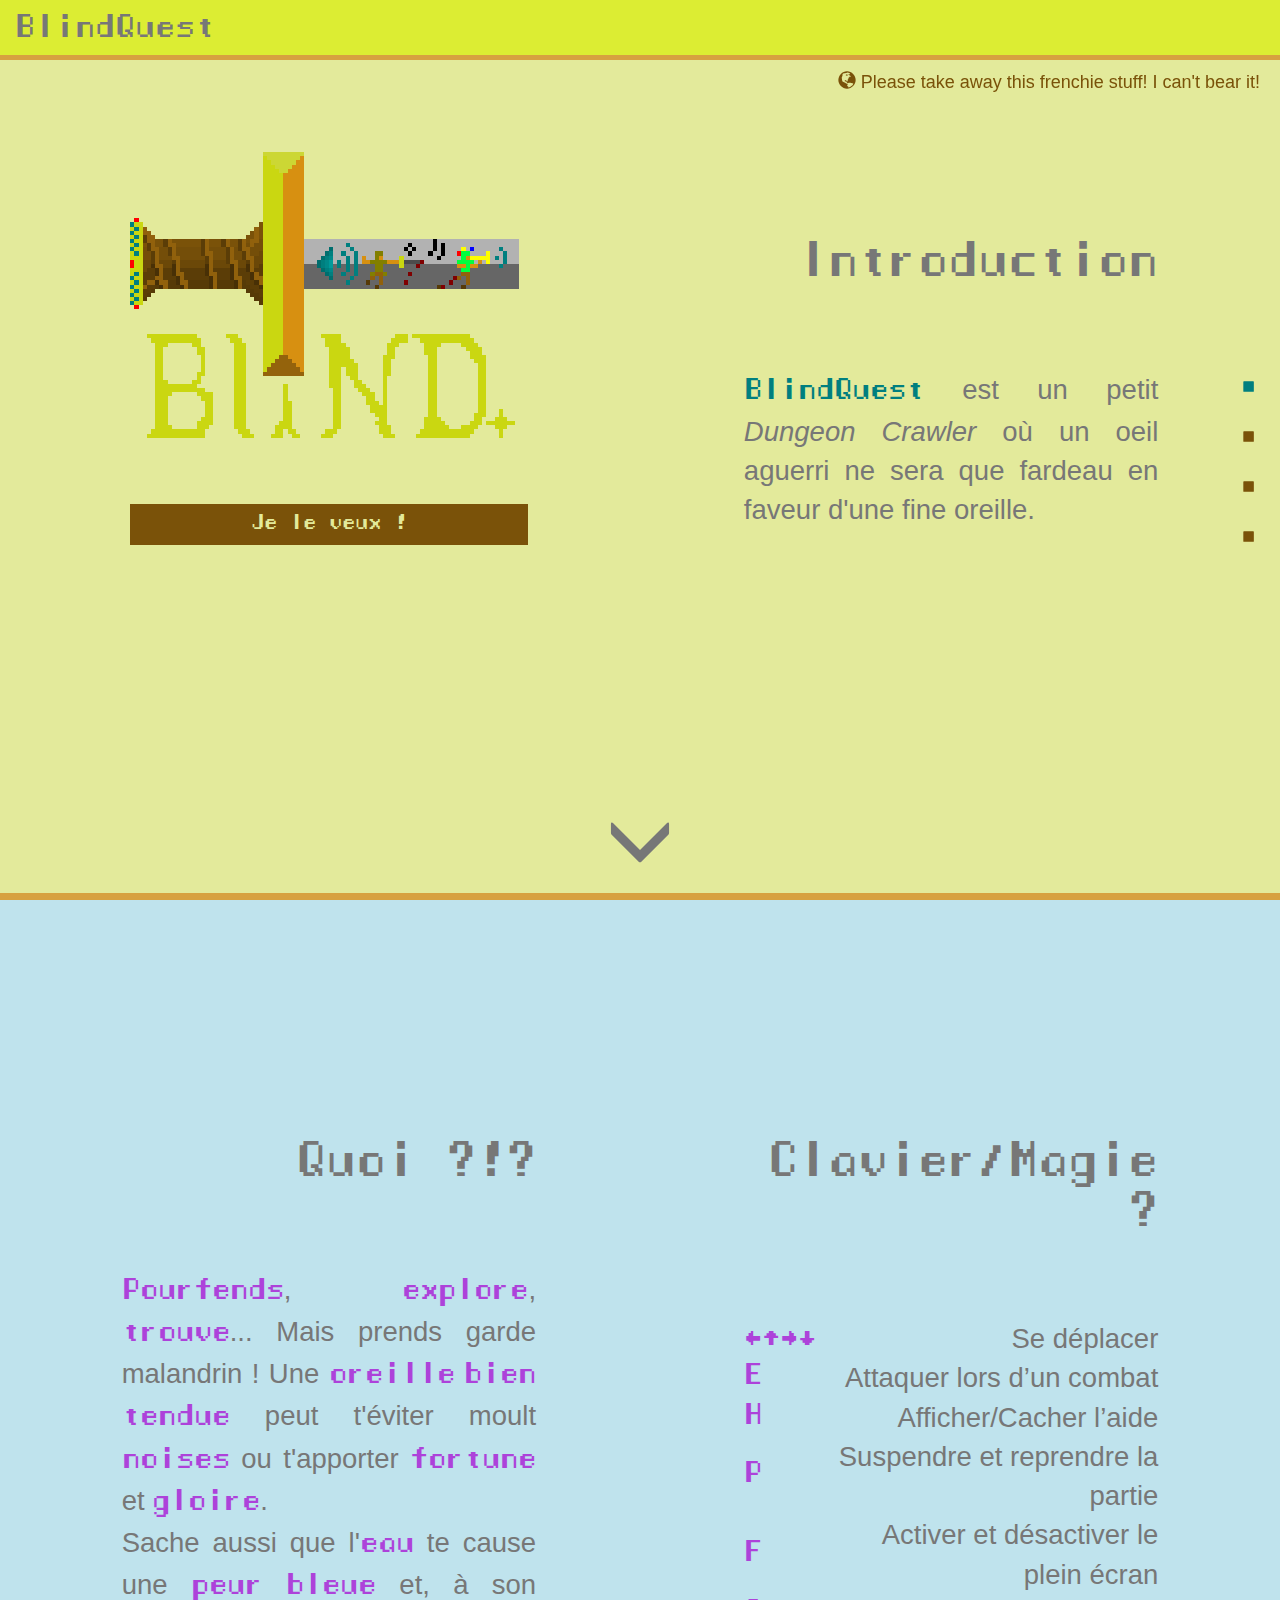
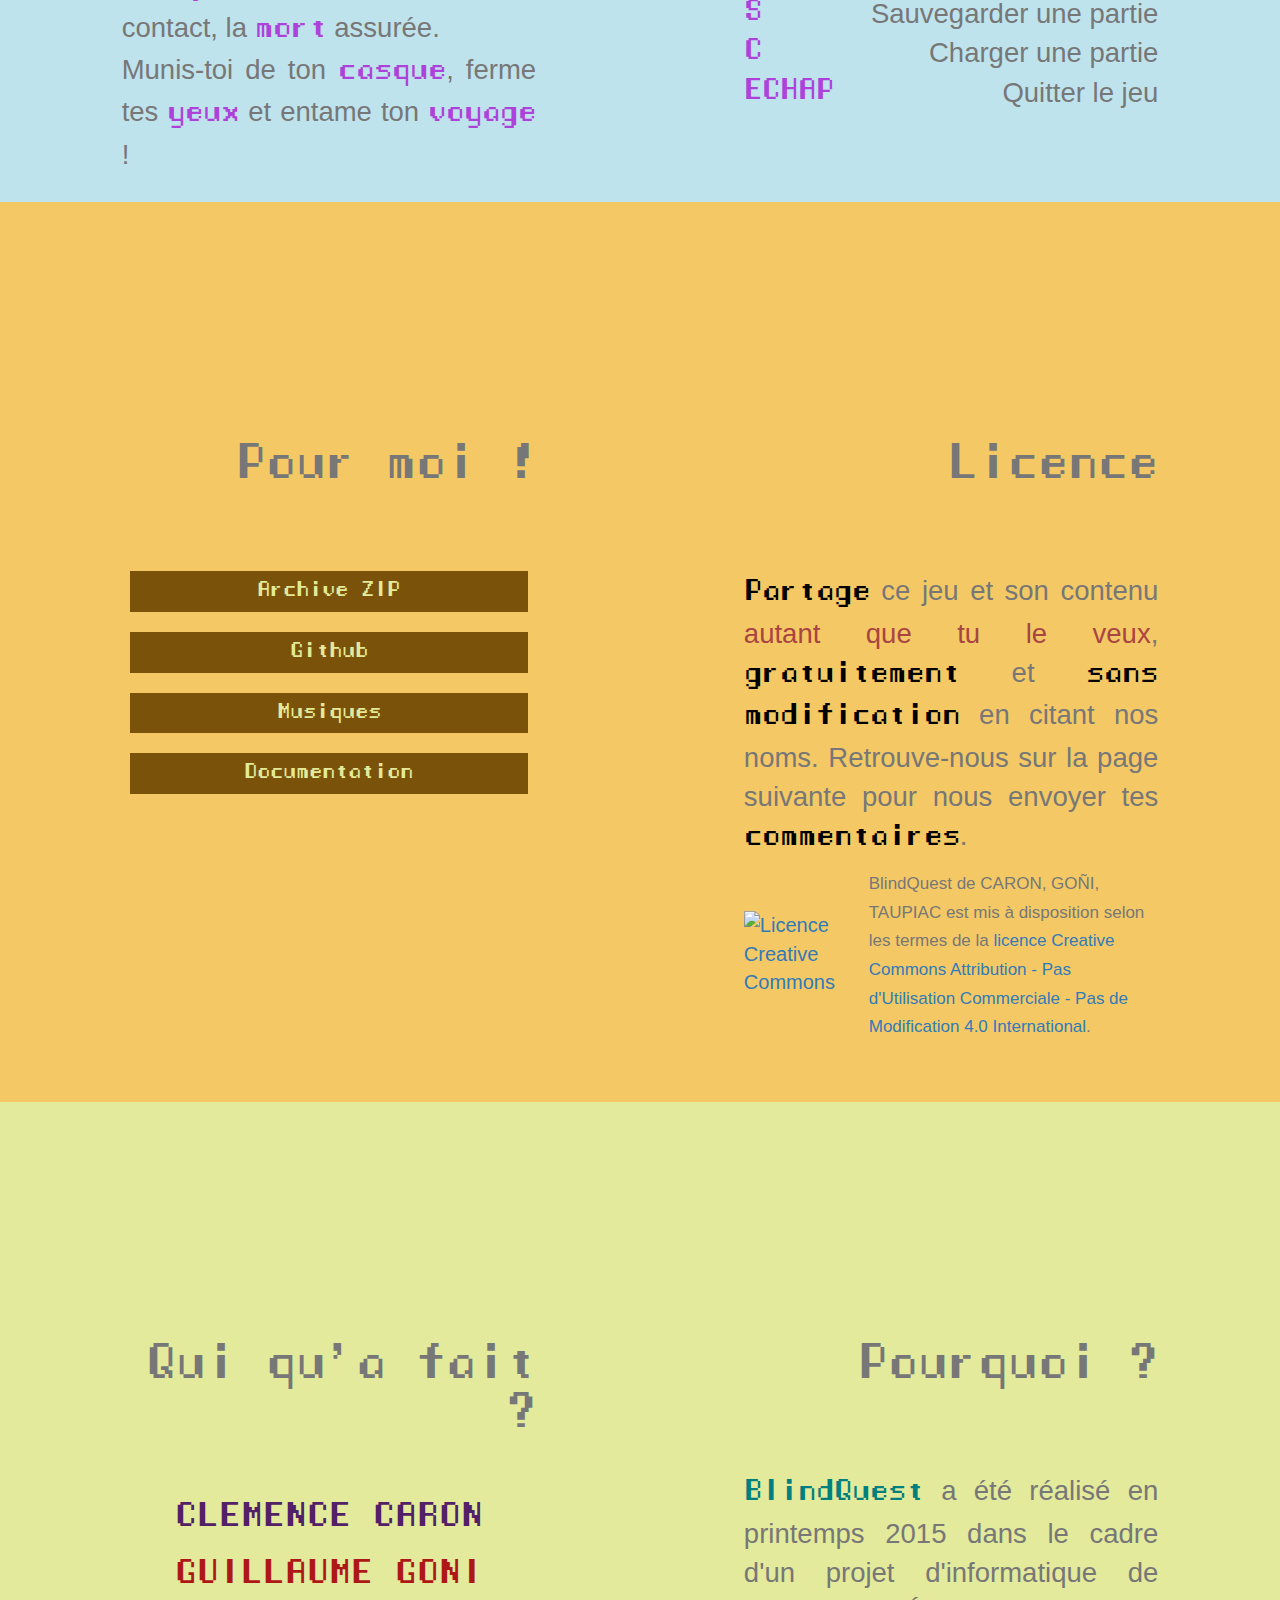
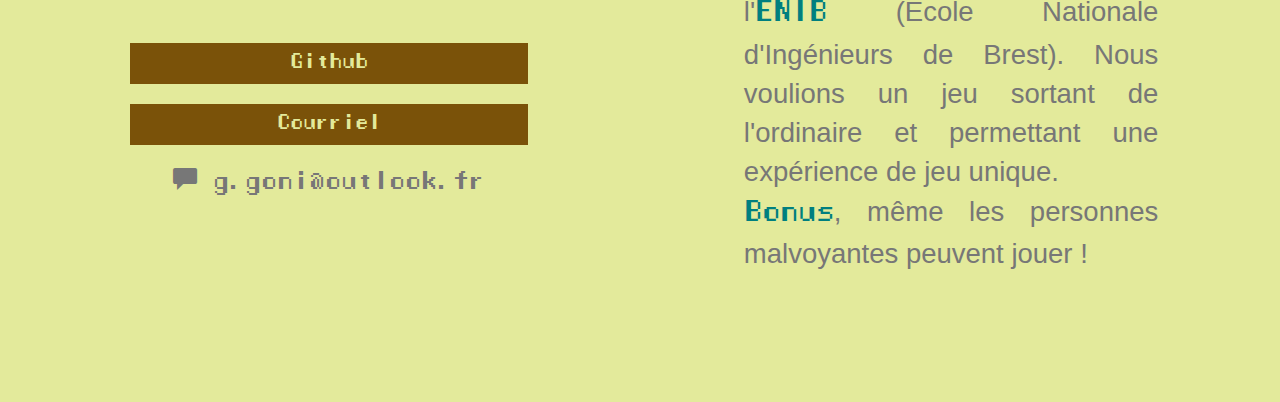
==== index.html @ 9340aaa7 "Added hreflang tag to html" ====
<!DOCTYPE html>

<html lang="fr">

<head>
    <meta charset="UTF-8">
    <title>BlindQuest</title>

    <meta name="viewport" content="width=device-width, initial-scale=1">

    <link rel="icon" href="img/logo_medium.png" />

    <link rel="stylesheet" href="css/bootstrap.min.css" />
    <link rel="stylesheet" href="css/stylesheet.css" />
</head>

<body data-spy="scroll" data-target="#navbar-links">
    <nav class="navbar navbar-default navbar-fixed-top">
        <div class="container-fluid">
            <div class="navbar-header">
                <a class="navbar-brand" href="#">
                        BlindQuest
                </a>
            </div>
        </div>
        <a href="index_en.html" hreflang="en" id="lang"><span class="glyphicon glyphicon-globe"></span><span class="hidden-xs"> Please take away this frenchie stuff! I can't bear it!</span></a>
    </nav>

    <div id="bottomLine"></div>

    <div id="navbar-links">
        <ul class="nav navbar-nav" role="tablist">
            <li><a href="#intro" class="glyphicon glyphicon-stop"></a></li>
            <li><a href="#func" class="glyphicon glyphicon-stop"></a></li>
            <li><a href="#download" class="glyphicon glyphicon-stop"></a></li>
            <li><a href="#contact" class="glyphicon glyphicon-stop"></a></li>
        </ul>
    </div>

    <div class="arrow up-arrow hidden">
        <button class="btn-link text-center center-block"><span class="glyphicon glyphicon-menu-up"></span></button>
    </div>
    <div class="arrow down-arrow hidden">
        <button class="btn-link text-center center-block"><span class="glyphicon glyphicon-menu-down"></span></button>
    </div>

    <div class="container-fluid">
        <div class="row slide" id="intro">
            <div class="col-sm-offset-1 col-sm-10">
                <div class="row">
                    <div class="col-md-5 col-left">
                        <img alt="BlindQuest" class="img-responsive center-block logo" src="img/logo_medium.png" />
                        <a href="https://github.com/guydunigo/BlindQuest/archive/master.zip" class="btn btn-block dlBtn hoverGrowth">Je le veux !</a>
                    </div>
                    <div class="col-md-offset-2 col-md-5 col-text col-right">
                        <h1 class="row-head">Introduction</h1>
                        <p class="text-justify content">
                            <span class="bq">BlindQuest</span> est un petit <em>Dungeon Crawler</em> où un oeil aguerri ne
                            sera que fardeau en faveur d'une fine oreille.
                        </p>
                    </div>
                </div>
            </div>
        </div>
        <div class="row slide" id="func">
            <div class="col-sm-offset-1 col-sm-10">
                <div class="row">
                    <div class="col-md-5 col-text col-left">
                        <h1 class="row-head">Quoi ?!?</h1>
                        <p class="text-justify content">
                            <span class="bq">Pourfends</span>, <span class="bq">explore</span>, <span class="bq">trouve</span>...
                            Mais prends garde malandrin ! Une <span class="bq">oreille</span> <span class="bq">bien</span>
                            <span class="bq">tendue</span> peut t'éviter moult
                            <span class="bq">noises</span> ou t'apporter <span class="bq">fortune</span> et
                            <span class="bq">gloire</span>.
                            <br/>Sache aussi que l'<span class="bq">eau</span> te cause une
                            <span class="bq">peur</span> <span class="bq">bleue</span> et, à son contact, la <span class="bq">mort</span>                            assurée.
                            <br/> Munis-toi de ton <span class="bq">casque</span>, ferme tes
                            <span class="bq">yeux</span> et entame ton <span class="bq">voyage</span> !
                        </p>
                    </div>
                    <div class="col-md-offset-2 col-md-5 col-text col-right">
                        <h1 class="row-head">Clavier/Magie ?</h1>
                        <table class="content">
                            <tr>
                                <td class="bq">
                                    <^>`
                                </td>
                                <td>Se déplacer</td>
                            </tr>
                            <tr>
                                <td class="bq">E</td>
                                <td>Attaquer lors d’un combat</td>
                            </tr>
                            <tr>
                                <td class="bq">H</td>
                                <td>Afficher/Cacher l’aide</td>
                            </tr>
                            <tr>
                                <td class="bq">P</td>
                                <td>Suspendre et reprendre la partie</td>
                            </tr>
                            <tr>
                                <td class="bq">F</td>
                                <td>Activer et désactiver le plein écran</td>
                            </tr>
                            <tr>
                                <td class="bq">S</td>
                                <td>Sauvegarder une partie</td>
                            </tr>
                            <tr>
                                <td class="bq">C</td>
                                <td>Charger une partie</td>
                            </tr>
                            <tr>
                                <td class="bq">ECHAP</td>
                                <td>Quitter le jeu</td>
                            </tr>
                        </table>
                    </div>
                </div>
            </div>
        </div>
        <div class="row slide" id="download">
            <div class="col-sm-offset-1 col-sm-10">
                <div class="row">
                    <div class="col-md-5 col-left col-text">
                        <h1 class="row-head">Pour moi !</h1>
                        <div id="links">
                            <a href="https://github.com/guydunigo/BlindQuest/archive/master.zip" class="btn btn-block dlBtn hoverGrowth">Archive ZIP</a>
                            <a href="https://github.com/guydunigo/BlindQuest/" class="btn btn-block dlBtn hoverGrowth">Github</a>
                            <a href="https://github.com/guydunigo/BlindQuest/tree/master/sons" class="btn btn-block dlBtn hoverGrowth">Musiques</a>
                            <a href="https://github.com/guydunigo/BlindQuest/blob/master/README.md" class="btn btn-block dlBtn hoverGrowth">Documentation</a>
                        </div>
                    </div>
                    <div class="col-md-offset-2 col-md-5 col-text col-right">
                        <h1 class="row-head">Licence</h1>
                        <p class="text-justify content">
                            <span class="bq">Partage</span> ce jeu et son contenu <span class="text-danger">autant que tu le veux</span>,
                            <span class="bq">gratuitement</span> et
                            <span class="bq">sans</span> <span class="bq">modification</span> en citant nos noms. Retrouve-nous
                            sur la page suivante pour nous envoyer tes <span class="bq">commentaires</span>.
                        </p>
                        <table>
                            <tr>
                                <td>
                                    <a rel="license" href="http://creativecommons.org/licenses/by-nc-nd/4.0/">
                                    <img alt="Licence Creative Commons" style="border-width:0" src="https://i.creativecommons.org/l/by-nc-nd/4.0/88x31.png" />
                                </a>
                                </td>
                                <td>
                                    <small class="text-justify">
                                    <span xmlns:dct="http://purl.org/dc/terms/" property="dct:title">BlindQuest</span> de <span xmlns:cc="http://creativecommons.org/ns#" property="cc:attributionName">CARON, GOÑI, TAUPIAC</span> est mis à disposition selon les termes de la <a rel="license" href="http://creativecommons.org/licenses/by-nc-nd/4.0/">licence Creative Commons Attribution - Pas d&#39;Utilisation Commerciale - Pas de Modification 4.0 International</a>.
                                    </small>
                                </td>
                            </tr>
                        </table>
                    </div>
                </div>
            </div>
        </div>
        <div class="row slide" id="contact">
            <div class="col-sm-offset-1 col-sm-10">
                <div class="row">
                    <div class="col-md-5 col-left col-text">
                        <h1 class="row-head" id="who">Qui qu'a fait ?</h1>
                        <h2 id="clem" class="row-head">CLEMENCE CARON</h2>
                        <h2 id="gg" class="row-head">GUILLAUME GONI</h2>
                        <div class="links">
                            <a href="https://github.com/guydunigo/" class="btn btn-block dlBtn hoverGrowth">Github</a>
                            <a href="mailto:g.goni@outlook.fr,c4caron@enib.fr?subject=BlindQuest%20" class="btn btn-block dlBtn hoverGrowth">Courriel</a>
                            <h3 class="text-center"><span class="glyphicon glyphicon-comment"></span> g.goni@outlook.fr</h2>
                        </div>
                    </div>
                    <div class="col-md-offset-2 col-md-5 col-text col-right">
                        <h1 class="row-head">Pourquoi ?</h1>
                        <p class="text-justify content">
                            <span class="bq">BlindQuest</span> a été réalisé en printemps 2015 dans le cadre d'un projet
                            d'informatique de l'<span class="bq">ENIB</span> (École Nationale d'Ingénieurs de Brest). Nous
                            voulions un jeu sortant de l'ordinaire et permettant une expérience de jeu unique.
                            <br/><span class="bq">Bonus</span>, même les personnes malvoyantes peuvent jouer !
                        </p>
                    </div>
                </div>
            </div>
        </div>
    </div>

    <script type="text/javascript" src="js/jquery-3.2.1.min.js"></script>
    <script type="text/javascript" src="js/app.js"></script>
</body>

</html>
---- css/stylesheet.css ----
@font-face {
    font-family: Manaspace;
    src: url(../fonts/manaspace.ttf);
}

/*-------------------- General --------------------*/

html,body {
	/*background-color: #fbdea3;*/
	/*background-color: #e6d86a;*/
	background-color: #e3ea9b;
	color: #777;
	position: relative;
}

a,
a:active,
a:focus {
	outline: 0;
}

h1,h2,h3,h4 {
	font-family: Manaspace;
	color: #777;
}

.hoverGrowth {
	transition-duration: 0.7s;
	margin-left: 2%;
	width: 96%;
}

.hoverGrowth:hover {
	width: 110%;
	margin-left: -5%;
}

.hoverGrowth:active {
	transition-duration: 0.4s;
	width: 90%;
	margin-left: 5%;
}

.bq {
	font-family: Manaspace, Glyphicons Halflings;
	color: #007F7F;
}

/*-------------------- Navbar and bottom bar --------------------*/

div#bottomLine {
	position: fixed;
	bottom: 0;
	z-index: 100;
	width: 100%;

	height: 7px;
	background-color: #d7a140;
}

nav.navbar {
	background-color: #dced33;
	border: 0px;
	border-bottom: 5px solid #d7a140;
	border-radius: 0px;

	z-index: 100;
	width: 100%;
}

.navbar-header .navbar-brand {
	font-family: Manaspace;
	font-size: 3rem;
	margin-top: 5px;
}

a#lang {
	position: fixed;
	right: 0px;
	margin-right: 20px;
	top: 7rem;

	z-index: 20;

	font-size: 1.8rem;
	color: #7A5209;
}

/*-------------------- Slide menu --------------------*/

#navbar-links {
	position: fixed;
	right: 10px;
	top: 40vh;
	z-index: 50;
}

#navbar-links ul li {
	clear: both;
}

#navbar-links ul li a {
	color: #7A5209;
	background-color: transparent;
}

#navbar-links ul li.active a {
	color: #007F7F;
}

/*-------------------- Change slide arrows --------------------*/

.arrow {
	position: fixed;
	min-width: 100%;
	
	z-index: 10;

	font-size: 7rem;
}

.up-arrow {
	top: 8vh;
}

.down-arrow {
	bottom: 0;
}

.arrow span {
	transition-duration: 0.5s;
}
.arrow button:active span {
	transition-duration: 0.1s;
}

.arrow button,
.arrow button:hover,
.arrow button:focus,
.arrow button:active {
	color: #777;

	text-decoration: none;
	border: 0;
}

.up-arrow button:hover span {
	top: -3vh;
}

.up-arrow button:active span {
	top: -10vh;
}

.down-arrow button:hover span {
	top: 3vh;
}

.down-arrow button:active span {
	top: 10vh;
}

/*-------------------- Slides --------------------*/

.slide {
	padding-top: 10vh;
	padding-bottom: 2vh;
	min-height: 100vh;
}

.col-text {
	padding-top: 13rem;
	font-size: 2.5rem;
}

.col-text .content {
	font-size: 1.1em;
}

.row-head {
	padding-bottom: 7rem;
	font-size: 1.8em;
}

h1.row-head {
	text-align: right;
}

h2.row-head {
	text-align: center;
	font-size: 1.3em;
}

.btn {
	margin-bottom: 2rem;
}

@media (max-width: 991px) {
	.col-left, .col-right {
		min-height: 40vh;
	}
	.col-left {
		margin-bottom: 4rem;
	}

	img.logo {
		max-height: 40vh;
	}

	.col-text {
		font-size: 2rem;
		padding-top: 5rem;
	}

	.row-head, h1.row-head, h2.row-head {
		padding-bottom: 1rem;
		text-align: center;
	}
}

@media (max-width: 767px) {
	.arrow {
		/*visibility: hidden;*/
		font-size: 3rem;
	}

	.up-arrow {
		top: 6rem;
	}

	.col-text {
		font-size: 1.2rem;
		padding-top: 0rem;
	}

	.col-left {
		margin-bottom: 0rem;
	}

	.btn {
		margin-bottom: 0;
	}

	#navbar-links {
		visibility: hidden;
	}
}

/*-------------------- intro slide --------------------*/

img.logo {
	image-rendering: -moz-crisp-edges;
	image-rendering: -o-crisp-edges;
	image-rendering: -webkit-optimize-contrast;
	-ms-interpolation-mode: nearest-neighbor;
	
	image-rendering: pixelated;
}

a.dlBtn, 
a.dlBtn:focus,
a.dlBtn:hover,
a.dlBtn:active  {
	border-radius: 0;
	background-color: #7A5209;
	border: 0;
	color: #e3ea9b;
	font-family: manaspace;
	font-size: 2rem;
}

/*-------------------- func slide --------------------*/

#func table {
	min-width: 100%;
}

#func table td:first-child {
	min-width: auto;
}
#func table td:last-child {
	text-align: right;
}

#func.slide {
	background-color: #BFE3ED;
}

#func .bq {
	color: #AD42DA;
}

/*-------------------- dl slide --------------------*/

#download table {
	font-size: 0.8em;
}

#download td:first-child {
	padding-right: 1rem;
}

@media (max-width: 767px) {
	#download .row-head {
		padding-bottom: 0.2em;
	}
}

#download.slide {
	background-color: #F4C965;
}

#download .bq {
	color: black;
}

/*-------------------- contact slide --------------------*/

#clem {
	color: #522066;
	padding-bottom: 0.1rem;
}

#gg {
	color: #AE1717;
}

#who, #gg {
	padding-bottom: 4rem;
}
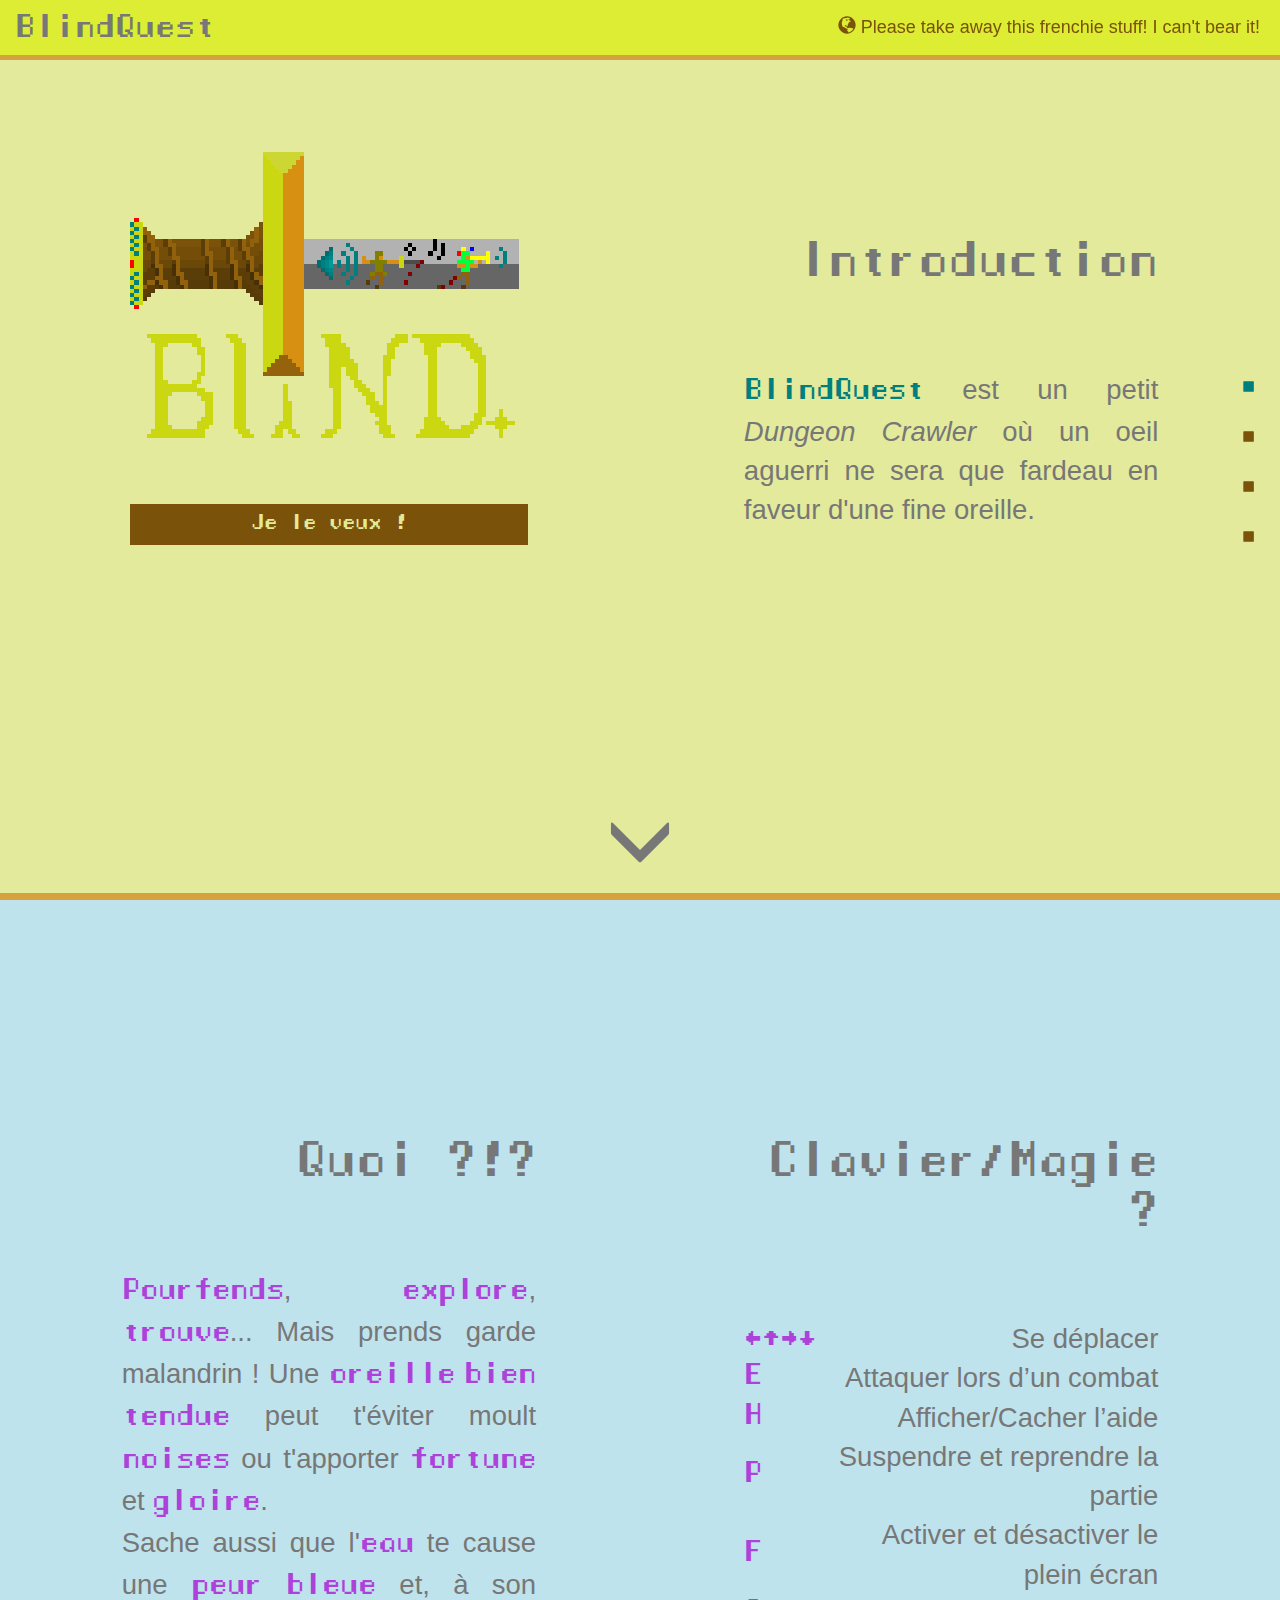
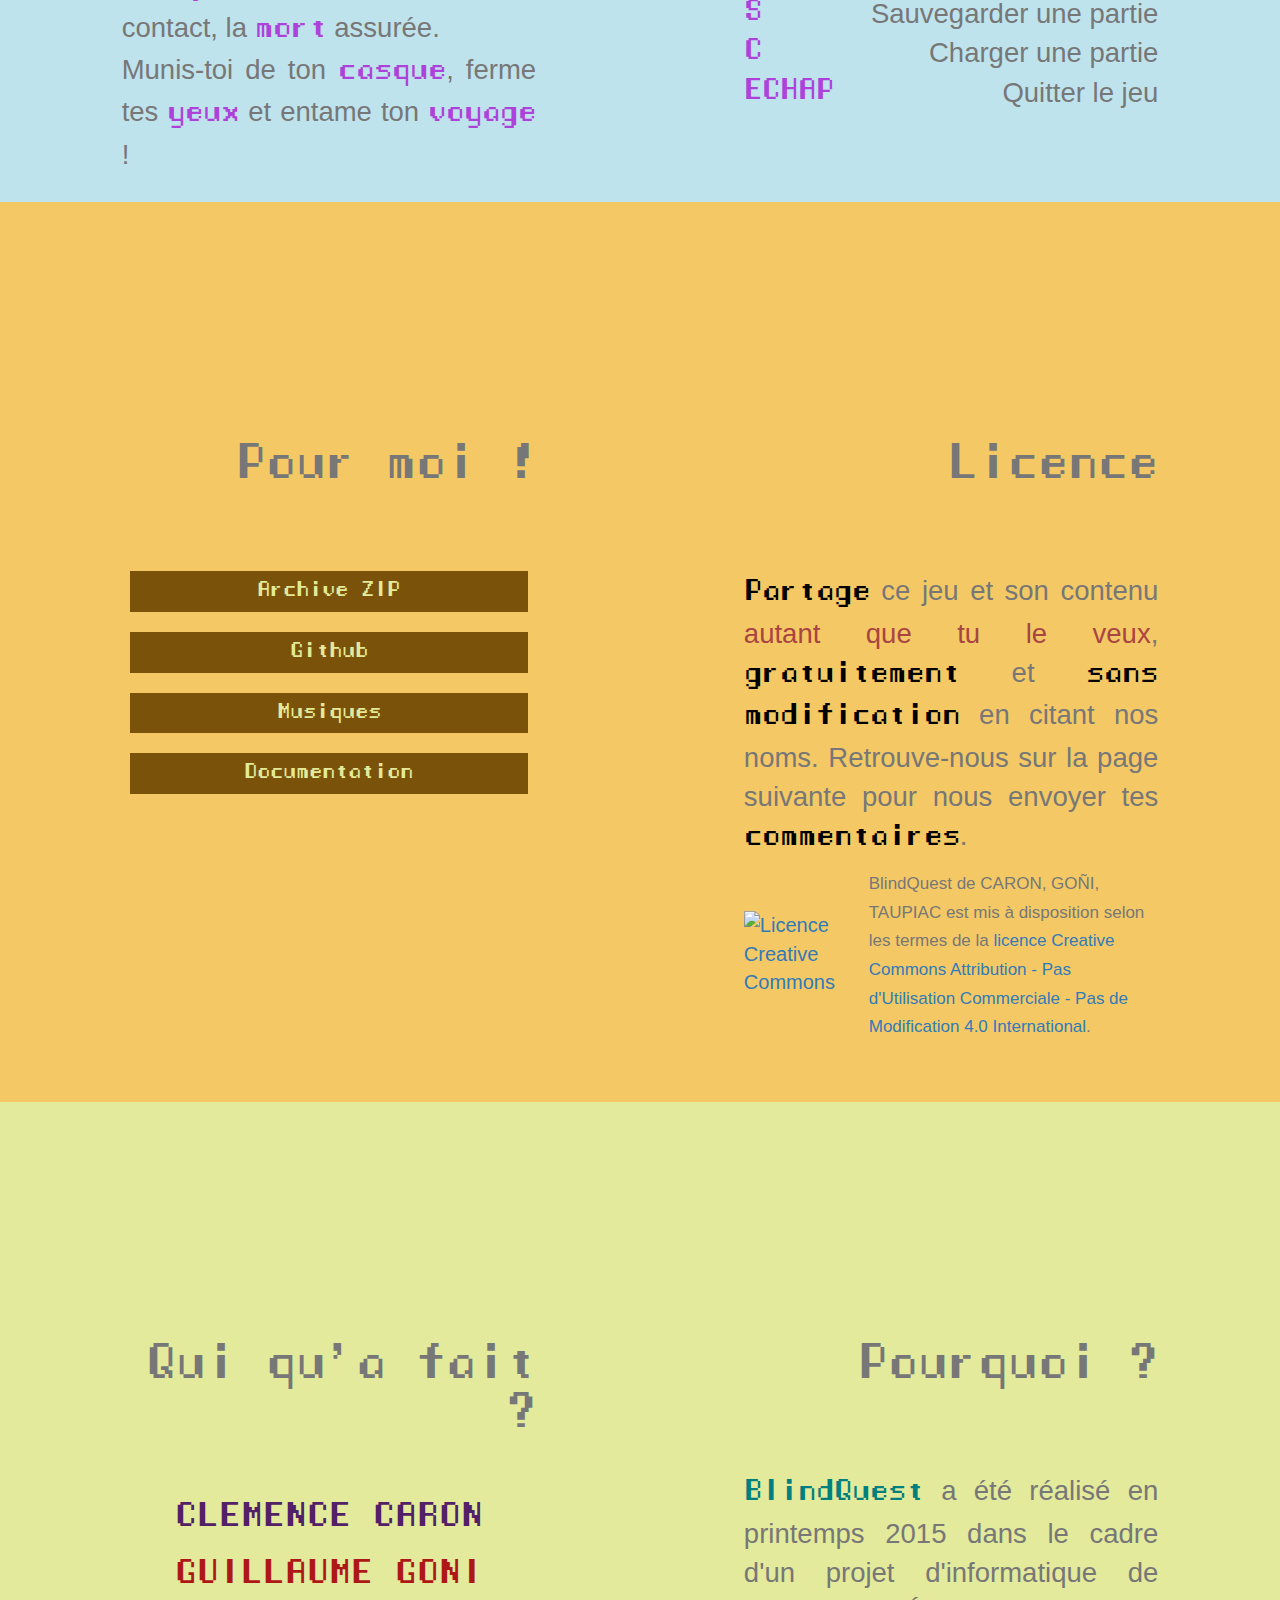
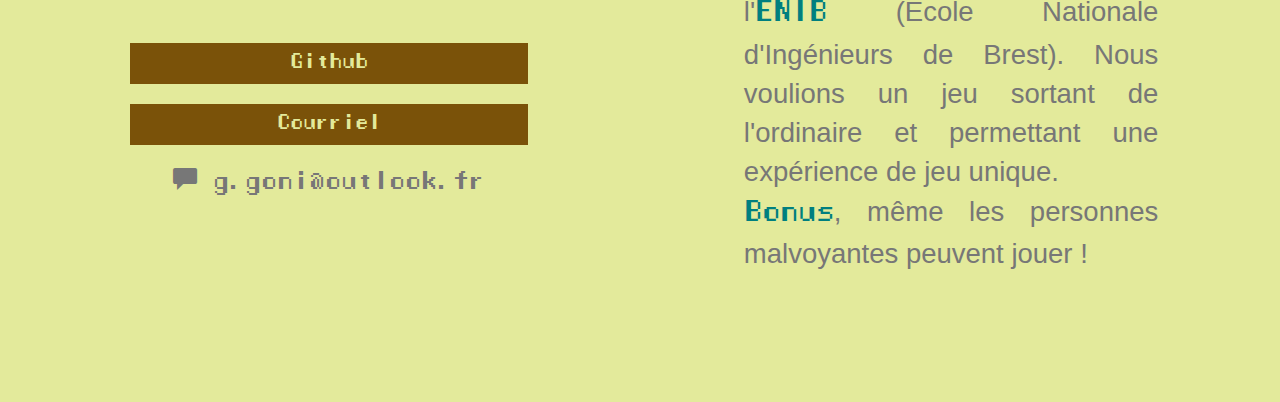
==== commit b498cdad: "reverted outline deletion + move lang links to top navbar" ====
--- a/index.html
+++ b/index.html
@@ -23,8 +23,9 @@
                 </a>
             </div>
         </div>
-        <a href="index_en.html" hreflang="en" id="lang"><span class="glyphicon glyphicon-globe"></span><span class="hidden-xs"> Please take away this frenchie stuff! I can't bear it!</span></a>
     </nav>
+    
+    <a href="index_en.html" hreflang="en" id="lang"><span class="glyphicon glyphicon-globe"></span><span class="hidden-xs"> Please take away this frenchie stuff! I can't bear it!</span></a>
 
     <div id="bottomLine"></div>
 
--- a/css/stylesheet.css
+++ b/css/stylesheet.css
@@ -15,8 +15,12 @@
 
 a,
 a:active,
-a:focus {
-	outline: 0;
+a:focus,
+button,
+button:active,
+button:focus {
+	border: 0;
+	text-decoration: none;
 }
 
 h1,h2,h3,h4 {
@@ -64,7 +68,7 @@
 	border-bottom: 5px solid #d7a140;
 	border-radius: 0px;
 
-	z-index: 100;
+	z-index: 20;
 	width: 100%;
 }
 
@@ -78,9 +82,9 @@
 	position: fixed;
 	right: 0px;
 	margin-right: 20px;
-	top: 7rem;
-
-	z-index: 20;
+	margin-top: 15px;
+
+	z-index: 30;
 
 	font-size: 1.8rem;
 	color: #7A5209;
@@ -139,9 +143,6 @@
 .arrow button:focus,
 .arrow button:active {
 	color: #777;
-
-	text-decoration: none;
-	border: 0;
 }
 
 .up-arrow button:hover span {
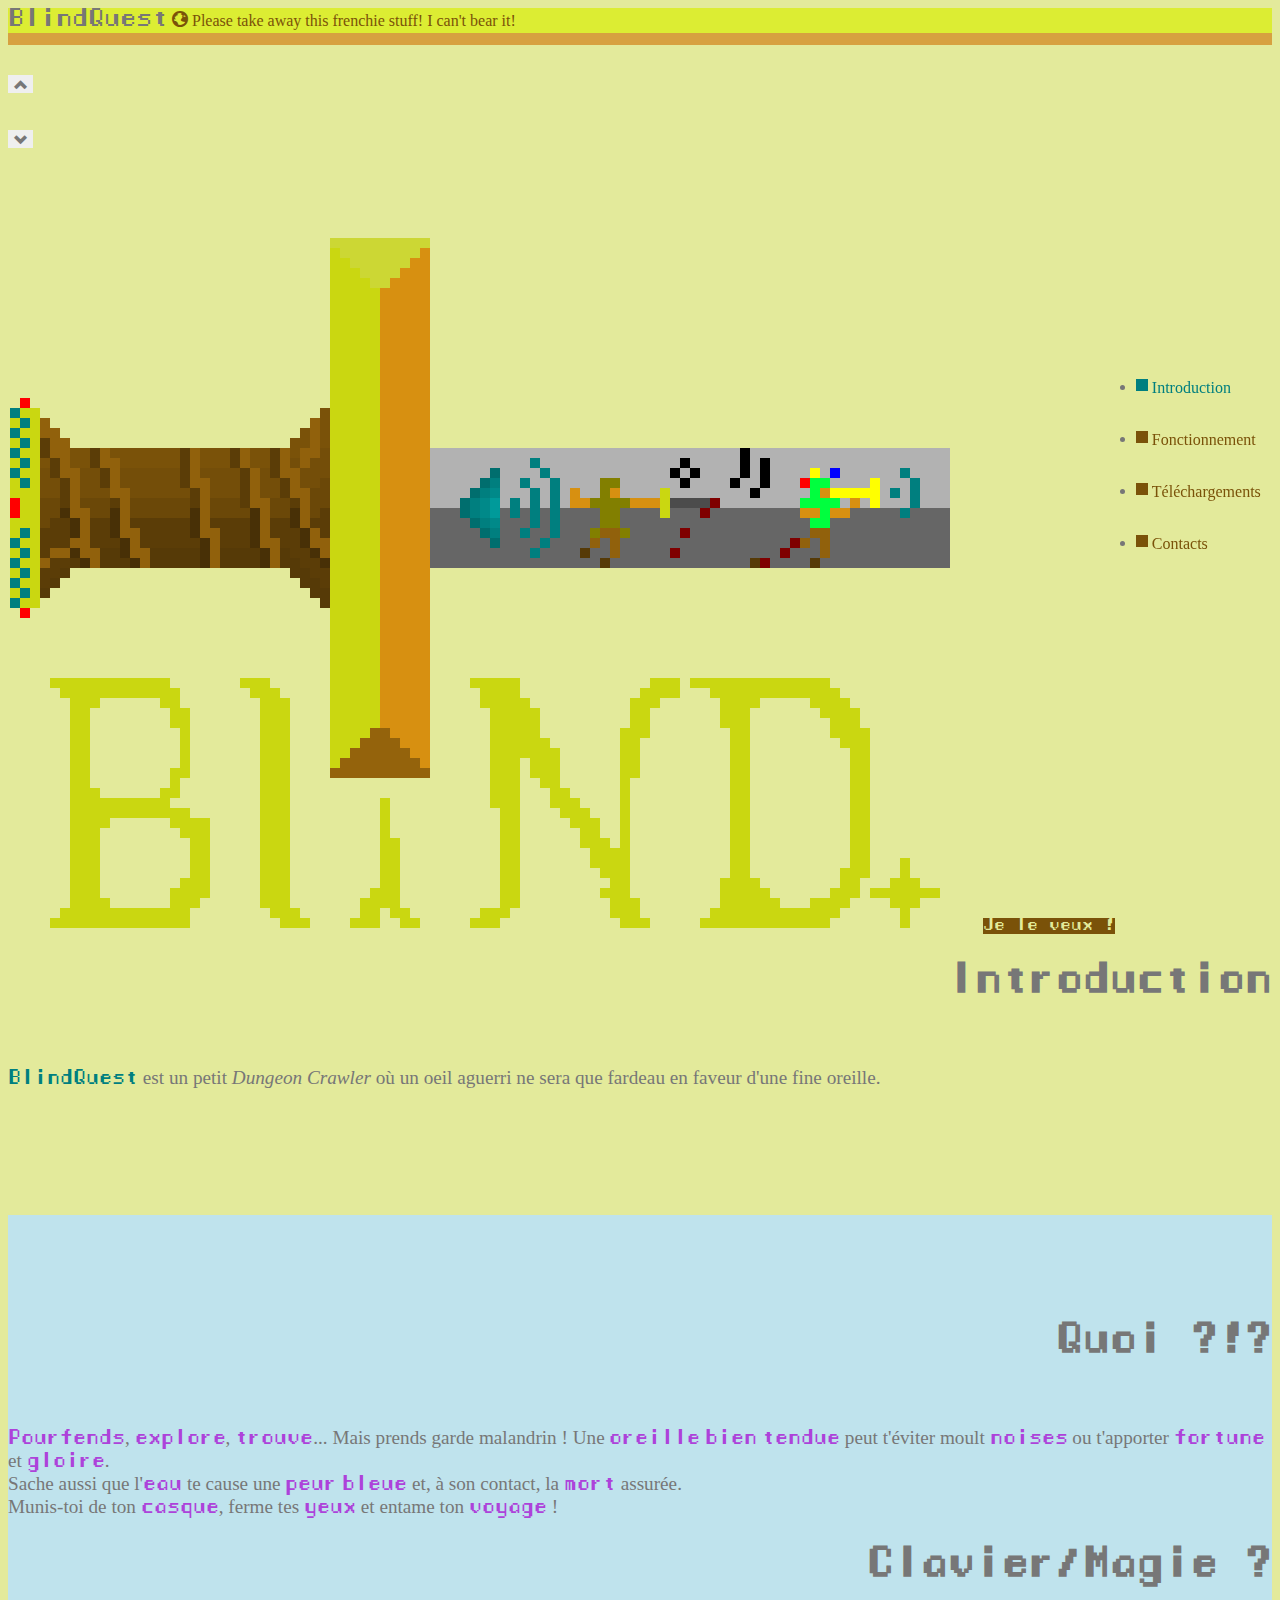
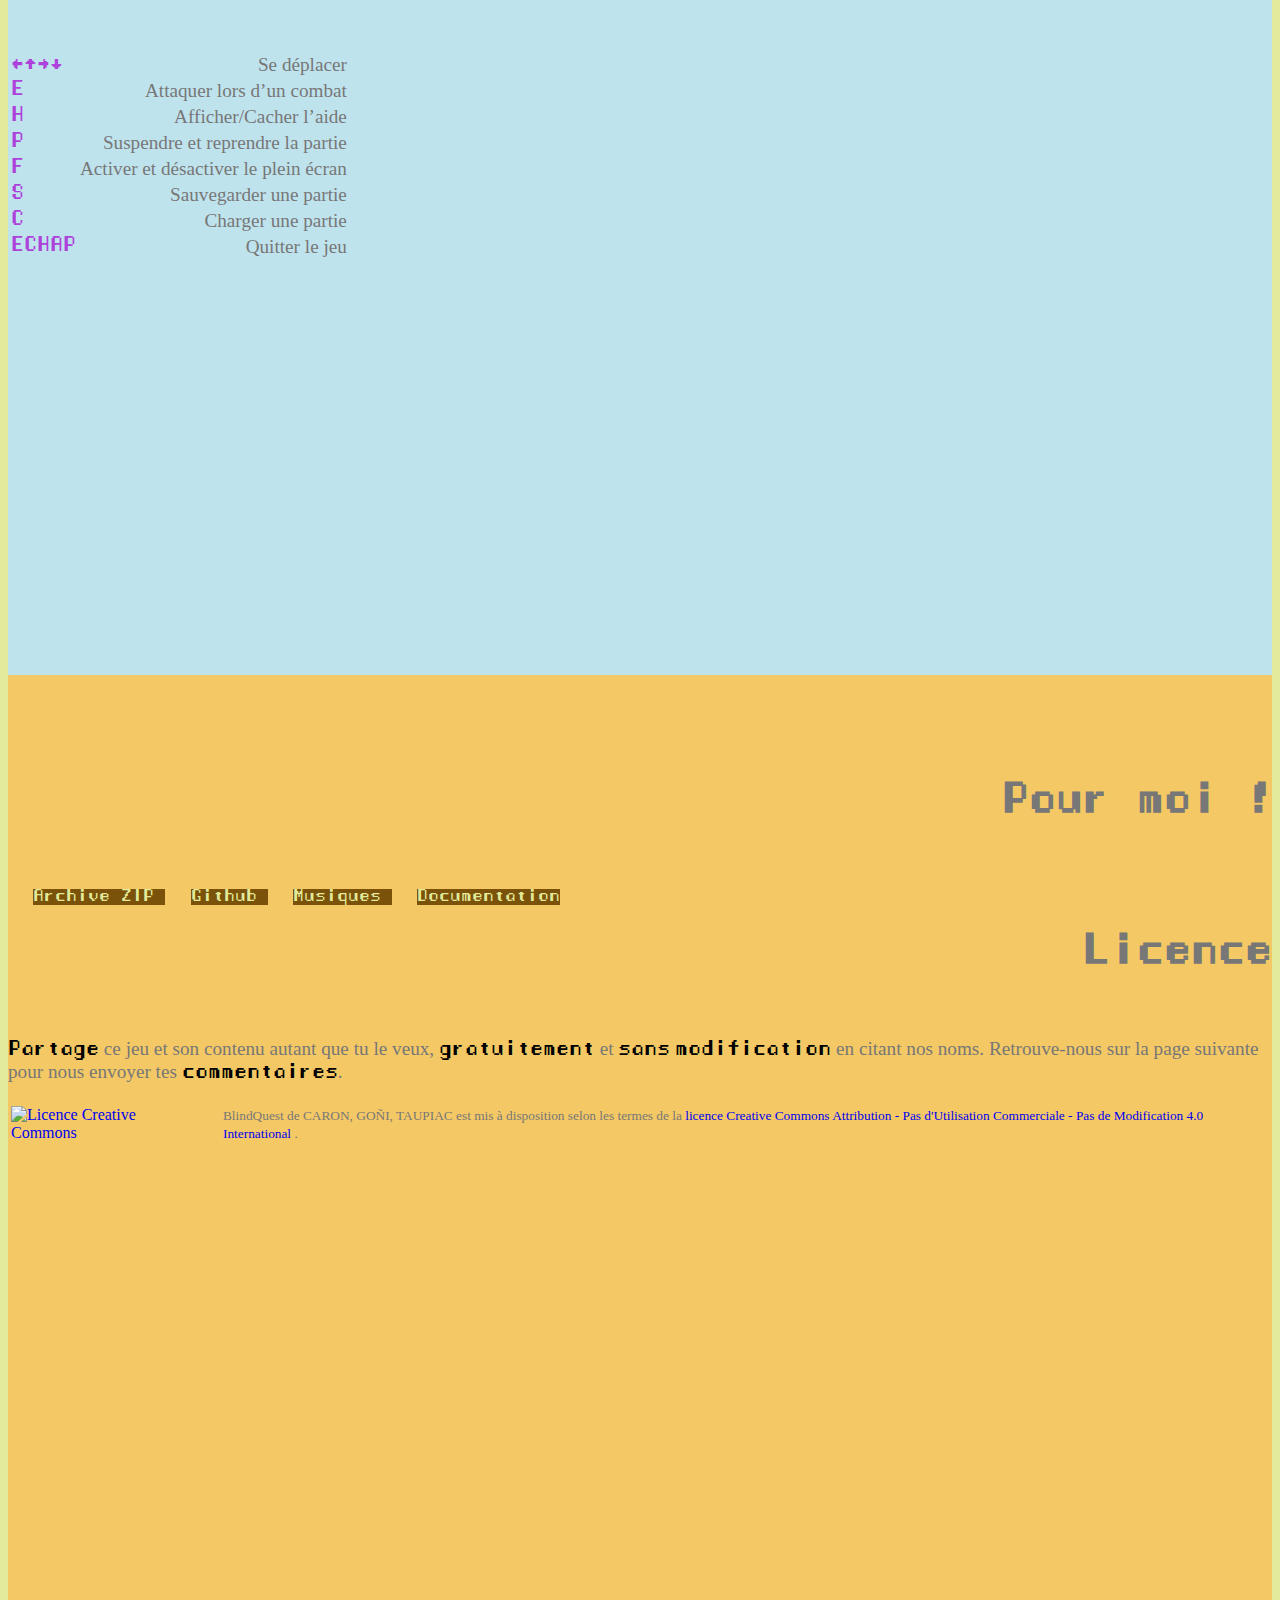
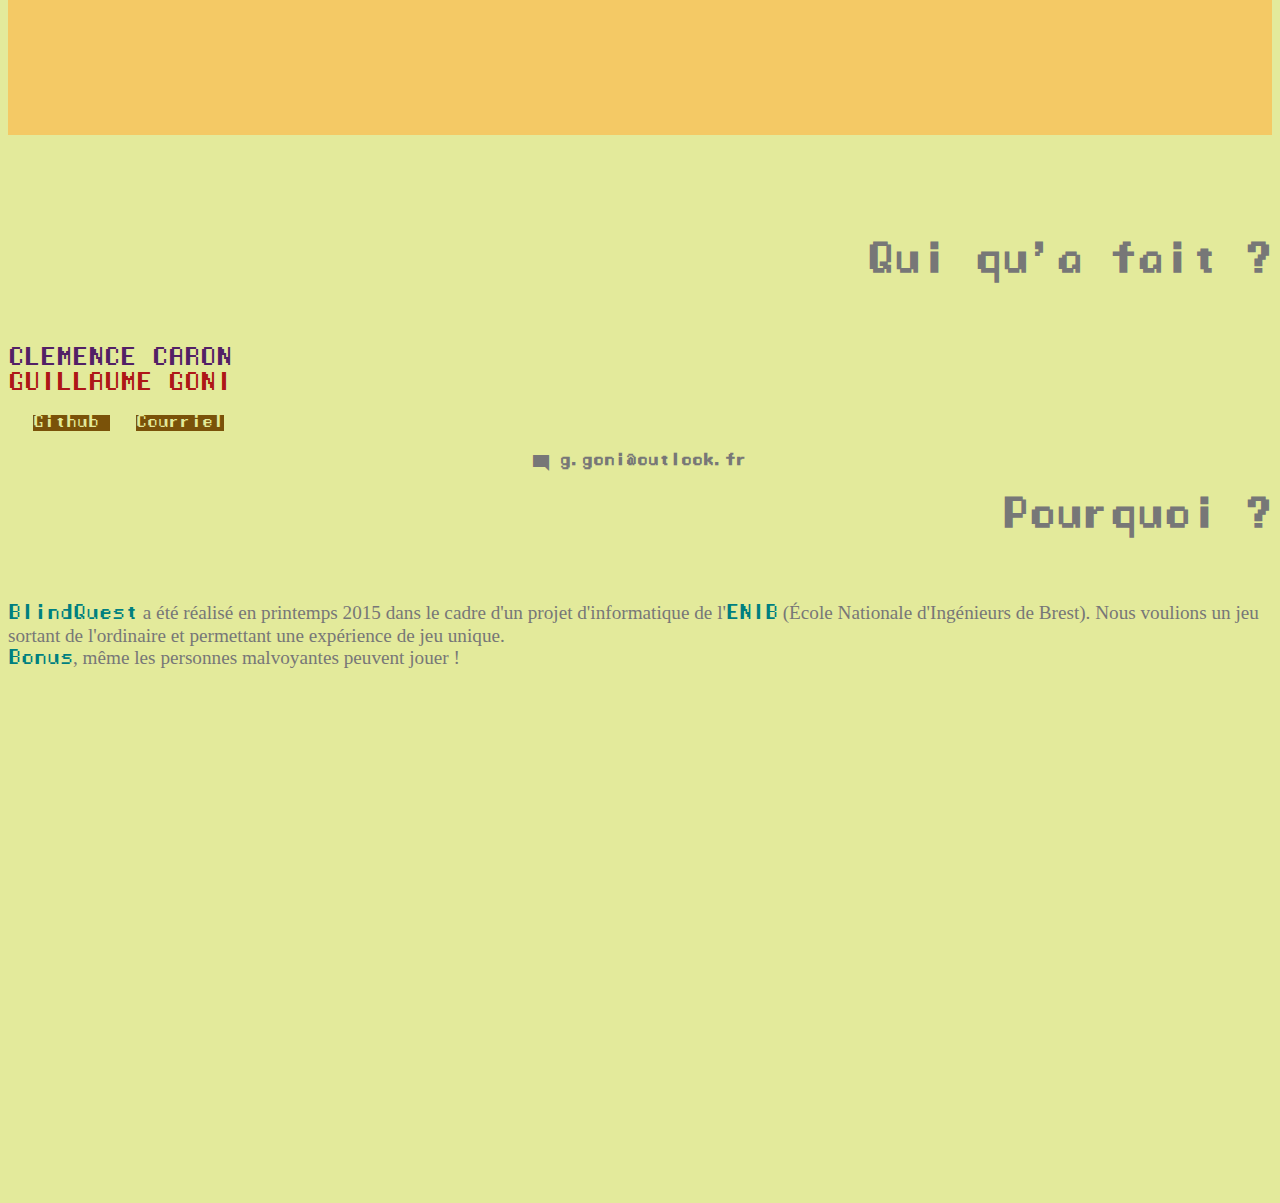
==== commit 2fbe18f2: "removed old vers and unused files + mov new_$1 to $1" ====
--- a/index.html
+++ b/index.html
@@ -3,86 +3,113 @@
 <html lang="fr">
 
 <head>
+    <title>BlindQuest</title>
+    <link rel="icon" href="img/logo.png" />
+
     <meta charset="UTF-8">
-    <title>BlindQuest</title>
-
-    <meta name="viewport" content="width=device-width, initial-scale=1">
-
-    <link rel="icon" href="img/logo_medium.png" />
-
-    <link rel="stylesheet" href="css/bootstrap.min.css" />
+    <meta name="viewport" content="width=device-width, initial-scale=1, shrink-to-fit=no">
+
+    <link rel="alternate" hreflang="en" href="/index_en.html">
+
+    <!--<link rel="stylesheet" href="css/bootstrap-v4.min.css" />-->
+    <link rel="stylesheet" href="https://maxcdn.bootstrapcdn.com/bootstrap/4.0.0-beta/css/bootstrap.min.css" integrity="sha384-/Y6pD6FV/Vv2HJnA6t+vslU6fwYXjCFtcEpHbNJ0lyAFsXTsjBbfaDjzALeQsN6M"
+        crossorigin="anonymous">
+
+    <link href="fonts/open-iconic/font/css/open-iconic-bootstrap.min.css" rel="stylesheet">
     <link rel="stylesheet" href="css/stylesheet.css" />
 </head>
 
-<body data-spy="scroll" data-target="#navbar-links">
-    <nav class="navbar navbar-default navbar-fixed-top">
-        <div class="container-fluid">
-            <div class="navbar-header">
-                <a class="navbar-brand" href="#">
-                        BlindQuest
-                </a>
-            </div>
-        </div>
+<body>
+    <!-- Navbar -->
+    <nav class="navbar fixed-top">
+        <a class="navbar-brand" href="/">BlindQuest</a>
+        <a id="lang" class="nav-item" href="index_en.html" hreflang="en">
+            <span class="oi oi-globe"></span>
+            <span class="d-none d-sm-inline"> Please take away this frenchie stuff! I can't bear it!</span>
+        </a>
     </nav>
-    
-    <a href="index_en.html" hreflang="en" id="lang"><span class="glyphicon glyphicon-globe"></span><span class="hidden-xs"> Please take away this frenchie stuff! I can't bear it!</span></a>
-
-    <div id="bottomLine"></div>
-
-    <div id="navbar-links">
-        <ul class="nav navbar-nav" role="tablist">
-            <li><a href="#intro" class="glyphicon glyphicon-stop"></a></li>
-            <li><a href="#func" class="glyphicon glyphicon-stop"></a></li>
-            <li><a href="#download" class="glyphicon glyphicon-stop"></a></li>
-            <li><a href="#contact" class="glyphicon glyphicon-stop"></a></li>
+
+    <!-- Footer -->
+    <footer class="fixed-bottom"></footer>
+
+    <!-- Slides navbar -->
+    <div id="navbar-links" class="d-none d-sm-block" role="navigation">
+        <ul class="nav flex-column">
+            <li class="nav-item">
+                <a href="#intro" class="nav-link oi oi-media-stop" role="button">
+                    <span class="sr-only">Introduction</span>
+                </a>
+            </li>
+            <li class="nav-item">
+                <a href="#func" class="nav-link oi oi-media-stop" role="button">
+                    <span class="sr-only">Fonctionnement</span>
+                </a>
+            </li>
+            <li class="nav-item">
+                <a href="#download" class="nav-link oi oi-media-stop" role="button">
+                    <span class="sr-only">Téléchargements</span>
+                </a>
+            </li>
+            <li class="nav-item">
+                <a href="#contact" class="nav-link oi oi-media-stop" role="button">
+                    <span class="sr-only">Contacts</span>
+                </a>
+            </li>
         </ul>
     </div>
 
-    <div class="arrow up-arrow hidden">
-        <button class="btn-link text-center center-block"><span class="glyphicon glyphicon-menu-up"></span></button>
-    </div>
-    <div class="arrow down-arrow hidden">
-        <button class="btn-link text-center center-block"><span class="glyphicon glyphicon-menu-down"></span></button>
-    </div>
-
+    <!-- Change slide arrows -->
+    <div class="arrow up-arrow fixed-top w-100 d-none">
+        <button class="btn-link text-center d-block mx-auto"><span class="oi oi-chevron-top"></span></button>
+    </div>
+    <div class="arrow down-arrow fixed-bottom w-100 d-none">
+        <button class="btn-link text-center d-block mx-auto"><span class="oi oi-chevron-bottom"></span></button>
+    </div>
+
+    <!-- Slides -->
     <div class="container-fluid">
-        <div class="row slide" id="intro">
-            <div class="col-sm-offset-1 col-sm-10">
-                <div class="row">
-                    <div class="col-md-5 col-left">
-                        <img alt="BlindQuest" class="img-responsive center-block logo" src="img/logo_medium.png" />
-                        <a href="https://github.com/guydunigo/BlindQuest/archive/master.zip" class="btn btn-block dlBtn hoverGrowth">Je le veux !</a>
-                    </div>
-                    <div class="col-md-offset-2 col-md-5 col-text col-right">
-                        <h1 class="row-head">Introduction</h1>
-                        <p class="text-justify content">
-                            <span class="bq">BlindQuest</span> est un petit <em>Dungeon Crawler</em> où un oeil aguerri ne
-                            sera que fardeau en faveur d'une fine oreille.
-                        </p>
-                    </div>
-                </div>
-            </div>
-        </div>
-        <div class="row slide" id="func">
-            <div class="col-sm-offset-1 col-sm-10">
-                <div class="row">
-                    <div class="col-md-5 col-text col-left">
-                        <h1 class="row-head">Quoi ?!?</h1>
-                        <p class="text-justify content">
+        <div id="intro" class="slide row justify-content-center align-items-center">
+            <div class="col-sm-10">
+                <div class="row">
+                    <div class="col-lg">
+                        <img class="logo img-fluid d-block mb-5 mx-auto" alt="BlindQuest" src="img/logo.png" />
+                        <a class="btn-bq btn-effect btn btn-block" href="https://github.com/guydunigo/BlindQuest/archive/master.zip">Je le veux !</a>
+                    </div>
+                    <div class="separator col-lg-1"></div>
+                    <div class="col-lg d-flex align-items-center">
+                        <div>
+                            <h1 class="head">Introduction</h1>
+                            <p class="content text-justify">
+                                <span class="bq">BlindQuest</span> est un petit <em>Dungeon Crawler</em> où un oeil aguerri
+                                ne sera que fardeau en faveur d'une fine oreille.
+                            </p>
+                        </div>
+                    </div>
+                </div>
+            </div>
+        </div>
+        <div id="func" class="slide row justify-content-center align-items-center">
+            <div class="col-sm-10">
+                <div class="row">
+                    <div class="col-lg">
+                        <h1 class="head">Quoi ?!?</h1>
+                        <p class="content text-justify">
                             <span class="bq">Pourfends</span>, <span class="bq">explore</span>, <span class="bq">trouve</span>...
                             Mais prends garde malandrin ! Une <span class="bq">oreille</span> <span class="bq">bien</span>
                             <span class="bq">tendue</span> peut t'éviter moult
                             <span class="bq">noises</span> ou t'apporter <span class="bq">fortune</span> et
                             <span class="bq">gloire</span>.
                             <br/>Sache aussi que l'<span class="bq">eau</span> te cause une
-                            <span class="bq">peur</span> <span class="bq">bleue</span> et, à son contact, la <span class="bq">mort</span>                            assurée.
+                            <span class="bq">peur</span> <span class="bq">bleue</span> et, à son contact, la
+                            <span class="bq">mort</span> assurée.
                             <br/> Munis-toi de ton <span class="bq">casque</span>, ferme tes
                             <span class="bq">yeux</span> et entame ton <span class="bq">voyage</span> !
                         </p>
                     </div>
-                    <div class="col-md-offset-2 col-md-5 col-text col-right">
-                        <h1 class="row-head">Clavier/Magie ?</h1>
-                        <table class="content">
+                    <div class="separator col-lg-1"></div>
+                    <div class="col-lg">
+                        <h1 class="head">Clavier/Magie ?</h1>
+                        <table class="content w-100">
                             <tr>
                                 <td class="bq">
                                     <^>`
@@ -122,21 +149,30 @@
                 </div>
             </div>
         </div>
-        <div class="row slide" id="download">
-            <div class="col-sm-offset-1 col-sm-10">
-                <div class="row">
-                    <div class="col-md-5 col-left col-text">
-                        <h1 class="row-head">Pour moi !</h1>
-                        <div id="links">
-                            <a href="https://github.com/guydunigo/BlindQuest/archive/master.zip" class="btn btn-block dlBtn hoverGrowth">Archive ZIP</a>
-                            <a href="https://github.com/guydunigo/BlindQuest/" class="btn btn-block dlBtn hoverGrowth">Github</a>
-                            <a href="https://github.com/guydunigo/BlindQuest/tree/master/sons" class="btn btn-block dlBtn hoverGrowth">Musiques</a>
-                            <a href="https://github.com/guydunigo/BlindQuest/blob/master/README.md" class="btn btn-block dlBtn hoverGrowth">Documentation</a>
-                        </div>
-                    </div>
-                    <div class="col-md-offset-2 col-md-5 col-text col-right">
-                        <h1 class="row-head">Licence</h1>
-                        <p class="text-justify content">
+        <div id="download" class="slide row justify-content-center align-items-center">
+            <div class="col-sm-10">
+                <div class="row">
+                    <div class="col-lg">
+                        <h1 class="head">Pour moi !</h1>
+                        <div>
+                            <a class="btn-bq btn-effect btn btn-block" href="https://github.com/guydunigo/BlindQuest/archive/master.zip">
+                                Archive ZIP
+                            </a>
+                            <a class="btn-bq btn-effect btn btn-block" href="https://github.com/guydunigo/BlindQuest/">
+                                Github
+                            </a>
+                            <a class="btn-bq btn-effect btn btn-block" href="https://github.com/guydunigo/BlindQuest/tree/master/sons">
+                                Musiques
+                            </a>
+                            <a class="btn-bq btn-effect btn btn-block" href="https://github.com/guydunigo/BlindQuest/blob/master/README.md">
+                                Documentation
+                            </a>
+                        </div>
+                    </div>
+                    <div class="separator col-lg-1"></div>
+                    <div class="col-lg">
+                        <h1 class="head">Licence</h1>
+                        <p class="content text-justify">
                             <span class="bq">Partage</span> ce jeu et son contenu <span class="text-danger">autant que tu le veux</span>,
                             <span class="bq">gratuitement</span> et
                             <span class="bq">sans</span> <span class="bq">modification</span> en citant nos noms. Retrouve-nous
@@ -146,12 +182,24 @@
                             <tr>
                                 <td>
                                     <a rel="license" href="http://creativecommons.org/licenses/by-nc-nd/4.0/">
-                                    <img alt="Licence Creative Commons" style="border-width:0" src="https://i.creativecommons.org/l/by-nc-nd/4.0/88x31.png" />
-                                </a>
+                                        <img alt="Licence Creative Commons" style="border-width:0"
+                                            src="https://i.creativecommons.org/l/by-nc-nd/4.0/88x31.png" />
+                                    </a>
                                 </td>
                                 <td>
                                     <small class="text-justify">
-                                    <span xmlns:dct="http://purl.org/dc/terms/" property="dct:title">BlindQuest</span> de <span xmlns:cc="http://creativecommons.org/ns#" property="cc:attributionName">CARON, GOÑI, TAUPIAC</span> est mis à disposition selon les termes de la <a rel="license" href="http://creativecommons.org/licenses/by-nc-nd/4.0/">licence Creative Commons Attribution - Pas d&#39;Utilisation Commerciale - Pas de Modification 4.0 International</a>.
+                                        <span xmlns:dct="http://purl.org/dc/terms/" property="dct:title">
+                                            BlindQuest
+                                        </span>
+                                        de
+                                        <span xmlns:cc="http://creativecommons.org/ns#" property="cc:attributionName">
+                                            CARON, GOÑI, TAUPIAC
+                                        </span>
+                                        est mis à disposition selon les termes de la
+                                        <a rel="license"
+                                            href="http://creativecommons.org/licenses/by-nc-nd/4.0/">
+                                            licence Creative Commons Attribution - Pas d&#39;Utilisation Commerciale - Pas de Modification 4.0 International
+                                        </a>.
                                     </small>
                                 </td>
                             </tr>
@@ -160,22 +208,35 @@
                 </div>
             </div>
         </div>
-        <div class="row slide" id="contact">
-            <div class="col-sm-offset-1 col-sm-10">
-                <div class="row">
-                    <div class="col-md-5 col-left col-text">
-                        <h1 class="row-head" id="who">Qui qu'a fait ?</h1>
-                        <h2 id="clem" class="row-head">CLEMENCE CARON</h2>
-                        <h2 id="gg" class="row-head">GUILLAUME GONI</h2>
+        <div id="contact" class="slide row justify-content-center align-items-center">
+            <div class="col-sm-10">
+                <div class="row">
+                    <div class="col-lg">
+                        <h1 id="who" class="head">Qui qu'a fait ?</h1>
+                        <div class="row names">
+                            <div id="clem" class="col-sm text-center">
+                                CLEMENCE CARON
+                            </div>
+                            <div id="gg" class="col-sm text-center">
+                                GUILLAUME GONI
+                            </div>
+                        </div>
                         <div class="links">
-                            <a href="https://github.com/guydunigo/" class="btn btn-block dlBtn hoverGrowth">Github</a>
-                            <a href="mailto:g.goni@outlook.fr,c4caron@enib.fr?subject=BlindQuest%20" class="btn btn-block dlBtn hoverGrowth">Courriel</a>
-                            <h3 class="text-center"><span class="glyphicon glyphicon-comment"></span> g.goni@outlook.fr</h2>
-                        </div>
-                    </div>
-                    <div class="col-md-offset-2 col-md-5 col-text col-right">
-                        <h1 class="row-head">Pourquoi ?</h1>
-                        <p class="text-justify content">
+                            <a class="btn-bq btn-effect btn btn-block" href="https://github.com/guydunigo/">
+                                Github
+                            </a>
+                            <a class="btn-bq btn-effect btn btn-block" href="mailto:g.goni@outlook.fr,c4caron@enib.fr?subject=BlindQuest%20">
+                                Courriel
+                            </a>
+                            <h4 class="text-center">
+                                <span class="oi oi-comment-square"></span> g.goni@outlook.fr
+                            </h4>
+                        </div>
+                    </div>
+                    <div class="separator col-lg-1"></div>
+                    <div class="col-lg">
+                        <h1 class="head">Pourquoi ?</h1>
+                        <p class="content text-justify">
                             <span class="bq">BlindQuest</span> a été réalisé en printemps 2015 dans le cadre d'un projet
                             d'informatique de l'<span class="bq">ENIB</span> (École Nationale d'Ingénieurs de Brest). Nous
                             voulions un jeu sortant de l'ordinaire et permettant une expérience de jeu unique.
@@ -187,7 +248,8 @@
         </div>
     </div>
 
-    <script type="text/javascript" src="js/jquery-3.2.1.min.js"></script>
+    <!--<script type="text/javascript" src="js/jquery-3.2.1.min.js"></script>-->
+    <script src="https://ajax.googleapis.com/ajax/libs/jquery/3.2.1/jquery.min.js"></script>
     <script type="text/javascript" src="js/app.js"></script>
 </body>
 
--- a/css/stylesheet.css
+++ b/css/stylesheet.css
@@ -1,17 +1,50 @@
 @font-face {
-    font-family: Manaspace;
-    src: url(../fonts/manaspace.ttf);
+	font-family: Manaspace;
+	src: url(../fonts/manaspace.ttf);
 }
 
 /*-------------------- General --------------------*/
 
 html,body {
-	/*background-color: #fbdea3;*/
-	/*background-color: #e6d86a;*/
-	background-color: #e3ea9b;
-	color: #777;
-	position: relative;
-}
+background-color: #e3ea9b;
+color: #777;
+}
+
+h1,h2,h3,h4,h5,.navbar-brand {
+font-family: Manaspace;
+color: #777;
+text-align: center;
+}
+
+h1.head {
+text-align: center;
+font-size: 1.5rem;
+margin-bottom: 1rem;
+}
+
+.bq {
+font-family: Manaspace;
+color: #007F7F;
+}
+
+img.logo {
+image-rendering: -moz-crisp-edges;
+image-rendering: -o-crisp-edges;
+image-rendering: -webkit-optimize-contrast;
+-ms-interpolation-mode: nearest-neighbor;
+image-rendering: pixelated;
+}
+
+/* Large devices (desktops, 992px and up) */
+@media (min-width: 992px) {
+h1.head {
+	text-align: right;
+	font-size: 2.5rem;
+	margin-bottom: 4rem;
+}
+}
+
+/*-------------------- Buttons --------------------*/ 
 
 a,
 a:active,
@@ -19,313 +52,246 @@
 button,
 button:active,
 button:focus {
-	border: 0;
-	text-decoration: none;
-}
-
-h1,h2,h3,h4 {
-	font-family: Manaspace;
-	color: #777;
-}
-
-.hoverGrowth {
-	transition-duration: 0.7s;
-	margin-left: 2%;
-	width: 96%;
-}
-
-.hoverGrowth:hover {
-	width: 110%;
-	margin-left: -5%;
-}
-
-.hoverGrowth:active {
-	transition-duration: 0.4s;
-	width: 90%;
-	margin-left: 5%;
-}
-
-.bq {
-	font-family: Manaspace, Glyphicons Halflings;
-	color: #007F7F;
+border: 0;
+text-decoration: none;
+}
+
+.btn-bq, 
+.btn-bq:focus,
+.btn-bq:hover,
+.btn-bq:active {
+border-radius: 0;
+background-color: #7A5209;
+color: #e3ea9b;
+font-family: Manaspace;
+margin-bottom: 0.5rem;
+}
+
+.btn-bq:last-child {
+margin-bottom: 0;
+}
+
+.btn-effect {
+transition-duration: 0.7s;
+margin-left: 2%;
+width: 96%;
+}
+
+.btn-effect:hover {
+width: 110%;
+margin-left: -5%;
+}
+
+.btn-effect:active {
+transition-duration: 0.4s;
+width: 90%;
+margin-left: 5%;
+}
+
+/* Medium devices (tablets, 768px and up) */
+@media (min-width: 768px) {
+.btn-bq, 
+.btn-bq:focus,
+.btn-bq:hover,
+.btn-bq:active {
+	margin-bottom: 1.5rem;
+}
+
+.btn-bq:last-child {
+	margin-bottom: 0;
+}
 }
 
 /*-------------------- Navbar and bottom bar --------------------*/
 
-div#bottomLine {
-	position: fixed;
-	bottom: 0;
-	z-index: 100;
-	width: 100%;
-
-	height: 7px;
-	background-color: #d7a140;
-}
-
-nav.navbar {
-	background-color: #dced33;
-	border: 0px;
-	border-bottom: 5px solid #d7a140;
-	border-radius: 0px;
-
-	z-index: 20;
-	width: 100%;
-}
-
-.navbar-header .navbar-brand {
-	font-family: Manaspace;
-	font-size: 3rem;
-	margin-top: 5px;
-}
-
-a#lang {
-	position: fixed;
-	right: 0px;
-	margin-right: 20px;
-	margin-top: 15px;
-
-	z-index: 30;
-
-	font-size: 1.8rem;
-	color: #7A5209;
-}
-
-/*-------------------- Slide menu --------------------*/
+footer {
+z-index: 20;
+width: 100%;
+height: 7px;
+background-color: #d7a140;
+}
+
+.navbar {
+background-color: #dced33;
+border-bottom: 5px solid #d7a140;
+
+z-index: 20;
+}
+
+.navbar a#lang {
+color: #7A5209;
+}
+
+.navbar .navbar-brand {
+padding: 0;
+font-size: 1.5rem;
+}
+
+.navbar .navbar-brand:hover {
+color: #5e5e5e;
+}
+
+/*-------------------- Slide navbar --------------------*/
 
 #navbar-links {
-	position: fixed;
-	right: 10px;
-	top: 40vh;
-	z-index: 50;
+position: fixed;
+right: 0;
+top: 40vh;
+z-index: 50;
 }
 
 #navbar-links ul li {
-	clear: both;
+margin-bottom: 2rem;
 }
 
 #navbar-links ul li a {
-	color: #7A5209;
-	background-color: transparent;
+color: #7A5209;
+padding-right: 1.5vw;
 }
 
 #navbar-links ul li.active a {
-	color: #007F7F;
+color: #007F7F;
 }
 
 /*-------------------- Change slide arrows --------------------*/
 
 .arrow {
-	position: fixed;
-	min-width: 100%;
-	
-	z-index: 10;
-
-	font-size: 7rem;
+z-index: 10;
+
+font-size: 1.5rem;
 }
 
 .up-arrow {
-	top: 8vh;
+top: 4rem;
 }
 
 .down-arrow {
-	bottom: 0;
+bottom: 1rem;
 }
 
 .arrow span {
-	transition-duration: 0.5s;
+transition-duration: 0.5s;
 }
 .arrow button:active span {
-	transition-duration: 0.1s;
+transition-duration: 0.1s;
 }
 
 .arrow button,
 .arrow button:hover,
 .arrow button:focus,
 .arrow button:active {
-	color: #777;
+color: #777;
 }
 
 .up-arrow button:hover span {
-	top: -3vh;
+top: -1rem;
 }
 
 .up-arrow button:active span {
-	top: -10vh;
+top: -10rem;
 }
 
 .down-arrow button:hover span {
-	top: 3vh;
+top: 1rem;
 }
 
 .down-arrow button:active span {
-	top: 10vh;
+top: 10rem;
+}
+
+/* Medium devices (tablets, 768px and up) */
+@media (min-width: 768px) {
+.arrow {
+	font-size: 3rem;
+}
+
+.up-arrow {
+	top: 4rem;;
+}
 }
 
 /*-------------------- Slides --------------------*/
 
 .slide {
-	padding-top: 10vh;
-	padding-bottom: 2vh;
-	min-height: 100vh;
-}
-
-.col-text {
-	padding-top: 13rem;
-	font-size: 2.5rem;
-}
-
-.col-text .content {
-	font-size: 1.1em;
-}
-
-.row-head {
-	padding-bottom: 7rem;
-	font-size: 1.8em;
-}
-
-h1.row-head {
-	text-align: right;
-}
-
-h2.row-head {
-	text-align: center;
-	font-size: 1.3em;
-}
-
-.btn {
-	margin-bottom: 2rem;
-}
-
-@media (max-width: 991px) {
-	.col-left, .col-right {
-		min-height: 40vh;
-	}
-	.col-left {
-		margin-bottom: 4rem;
-	}
-
-	img.logo {
-		max-height: 40vh;
-	}
-
-	.col-text {
-		font-size: 2rem;
-		padding-top: 5rem;
-	}
-
-	.row-head, h1.row-head, h2.row-head {
-		padding-bottom: 1rem;
-		text-align: center;
-	}
-}
-
-@media (max-width: 767px) {
-	.arrow {
-		/*visibility: hidden;*/
-		font-size: 3rem;
-	}
-
-	.up-arrow {
-		top: 6rem;
-	}
-
-	.col-text {
-		font-size: 1.2rem;
-		padding-top: 0rem;
-	}
-
-	.col-left {
-		margin-bottom: 0rem;
-	}
-
-	.btn {
-		margin-bottom: 0;
-	}
-
-	#navbar-links {
-		visibility: hidden;
-	}
+min-height: 100vh;
+padding: 5rem 0;
+}
+
+.separator {
+margin-top: 3vh;
+}
+
+/* Large devices (desktops, 992px and up) */
+@media (min-width: 992px) {
+.content {
+	font-size: 1.2rem;
+}
 }
 
 /*-------------------- intro slide --------------------*/
 
-img.logo {
-	image-rendering: -moz-crisp-edges;
-	image-rendering: -o-crisp-edges;
-	image-rendering: -webkit-optimize-contrast;
-	-ms-interpolation-mode: nearest-neighbor;
-	
-	image-rendering: pixelated;
-}
-
-a.dlBtn, 
-a.dlBtn:focus,
-a.dlBtn:hover,
-a.dlBtn:active  {
-	border-radius: 0;
-	background-color: #7A5209;
-	border: 0;
-	color: #e3ea9b;
-	font-family: manaspace;
-	font-size: 2rem;
+#intro .logo {
+max-height: 30vh;
+}
+
+/* Large devices (desktops, 992px and up) */
+@media (min-width: 992px) {
+#intro .logo {
+	max-height: 100%;
+}
 }
 
 /*-------------------- func slide --------------------*/
 
-#func table {
-	min-width: 100%;
-}
-
 #func table td:first-child {
-	min-width: auto;
+min-width: auto;
 }
 #func table td:last-child {
-	text-align: right;
+text-align: right;
 }
 
 #func.slide {
-	background-color: #BFE3ED;
+background-color: #BFE3ED;
 }
 
 #func .bq {
-	color: #AD42DA;
+color: #AD42DA;
 }
 
 /*-------------------- dl slide --------------------*/
 
-#download table {
-	font-size: 0.8em;
-}
-
 #download td:first-child {
-	padding-right: 1rem;
-}
-
-@media (max-width: 767px) {
-	#download .row-head {
-		padding-bottom: 0.2em;
-	}
+padding-right: 1rem;
 }
 
 #download.slide {
-	background-color: #F4C965;
+background-color: #F4C965;
 }
 
 #download .bq {
-	color: black;
+color: black;
 }
 
 /*-------------------- contact slide --------------------*/
 
-#clem {
-	color: #522066;
-	padding-bottom: 0.1rem;
-}
-
-#gg {
-	color: #AE1717;
-}
-
-#who, #gg {
-	padding-bottom: 4rem;
+#contact .names {
+font-family: Manaspace;
+font-size: 1.5rem;
+margin-bottom: 0.5rem;
+}
+
+#contact #clem {
+color: #522066;
+}
+
+#contact  #gg {
+color: #AE1717;
+}
+
+#contact #gg {
+padding-bottom: 0.5rem;
+}
+
+#contact .oi {
+vertical-align: bottom;
 }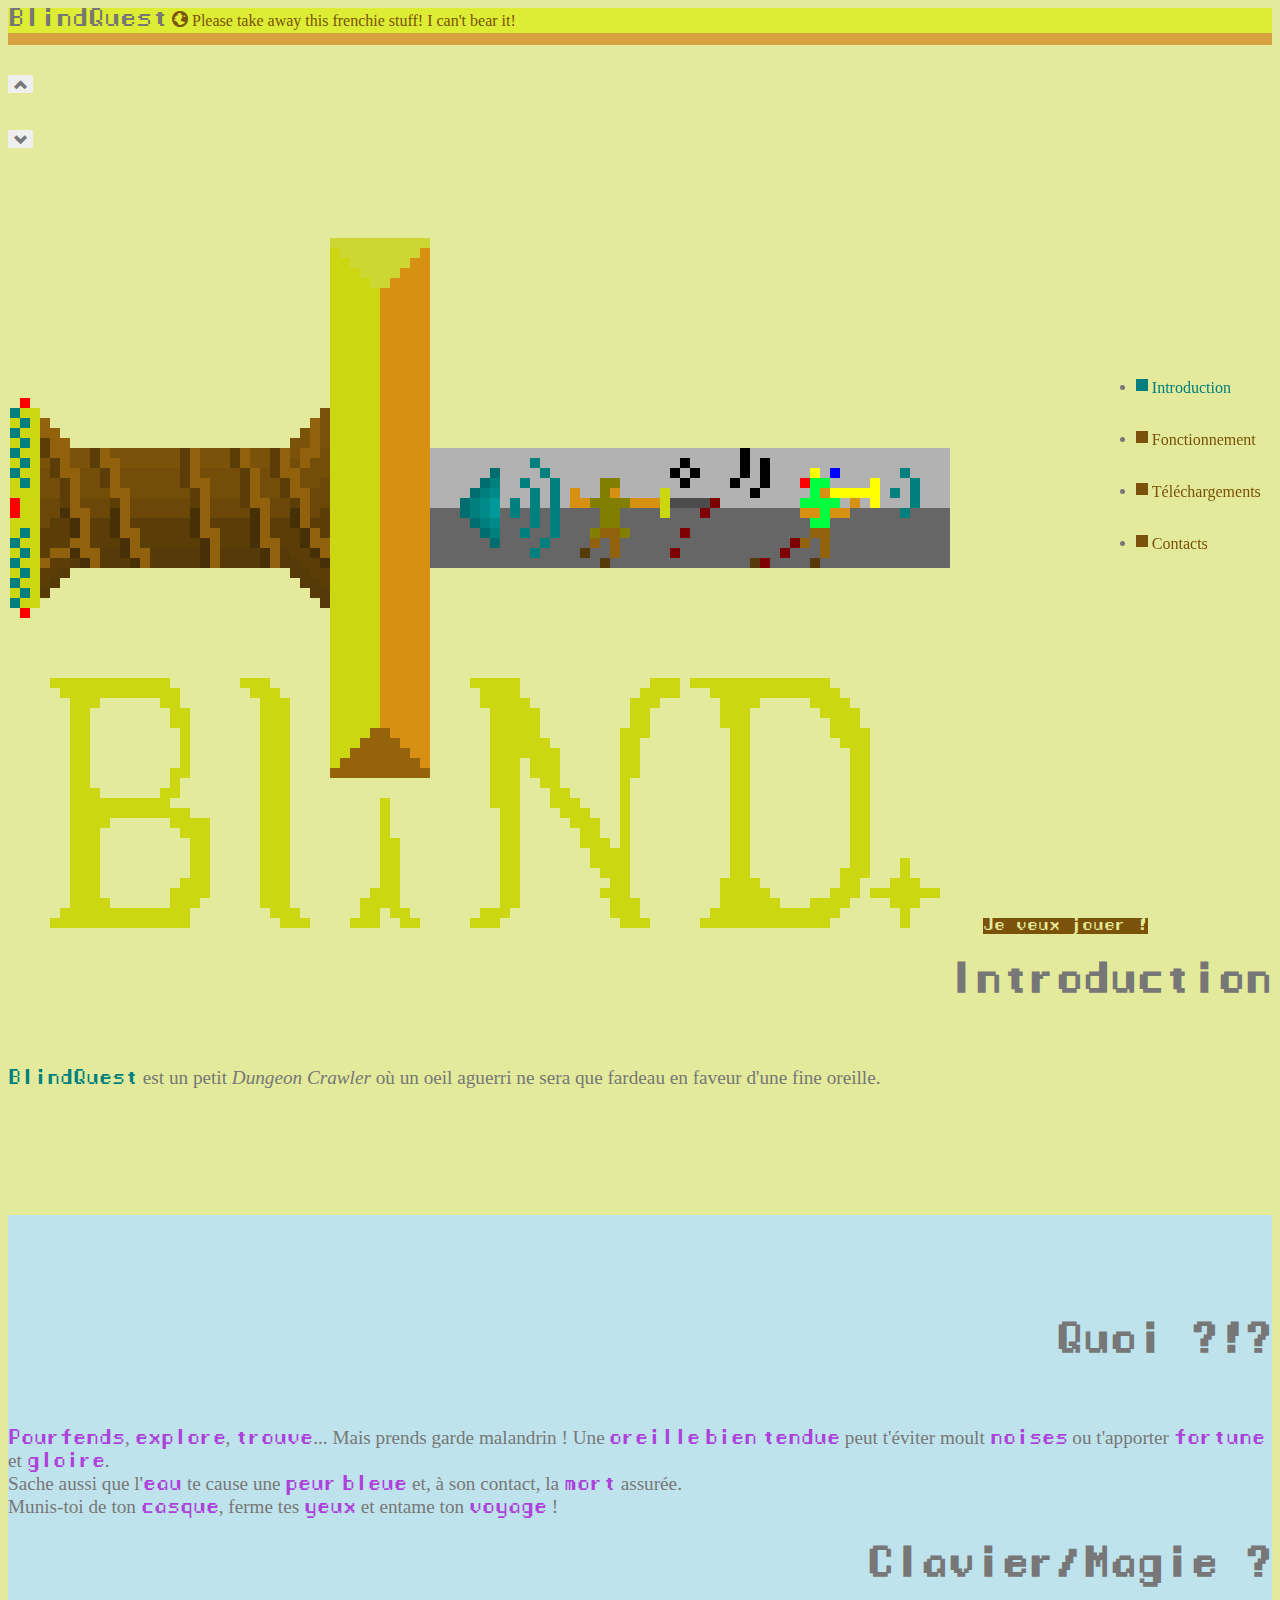
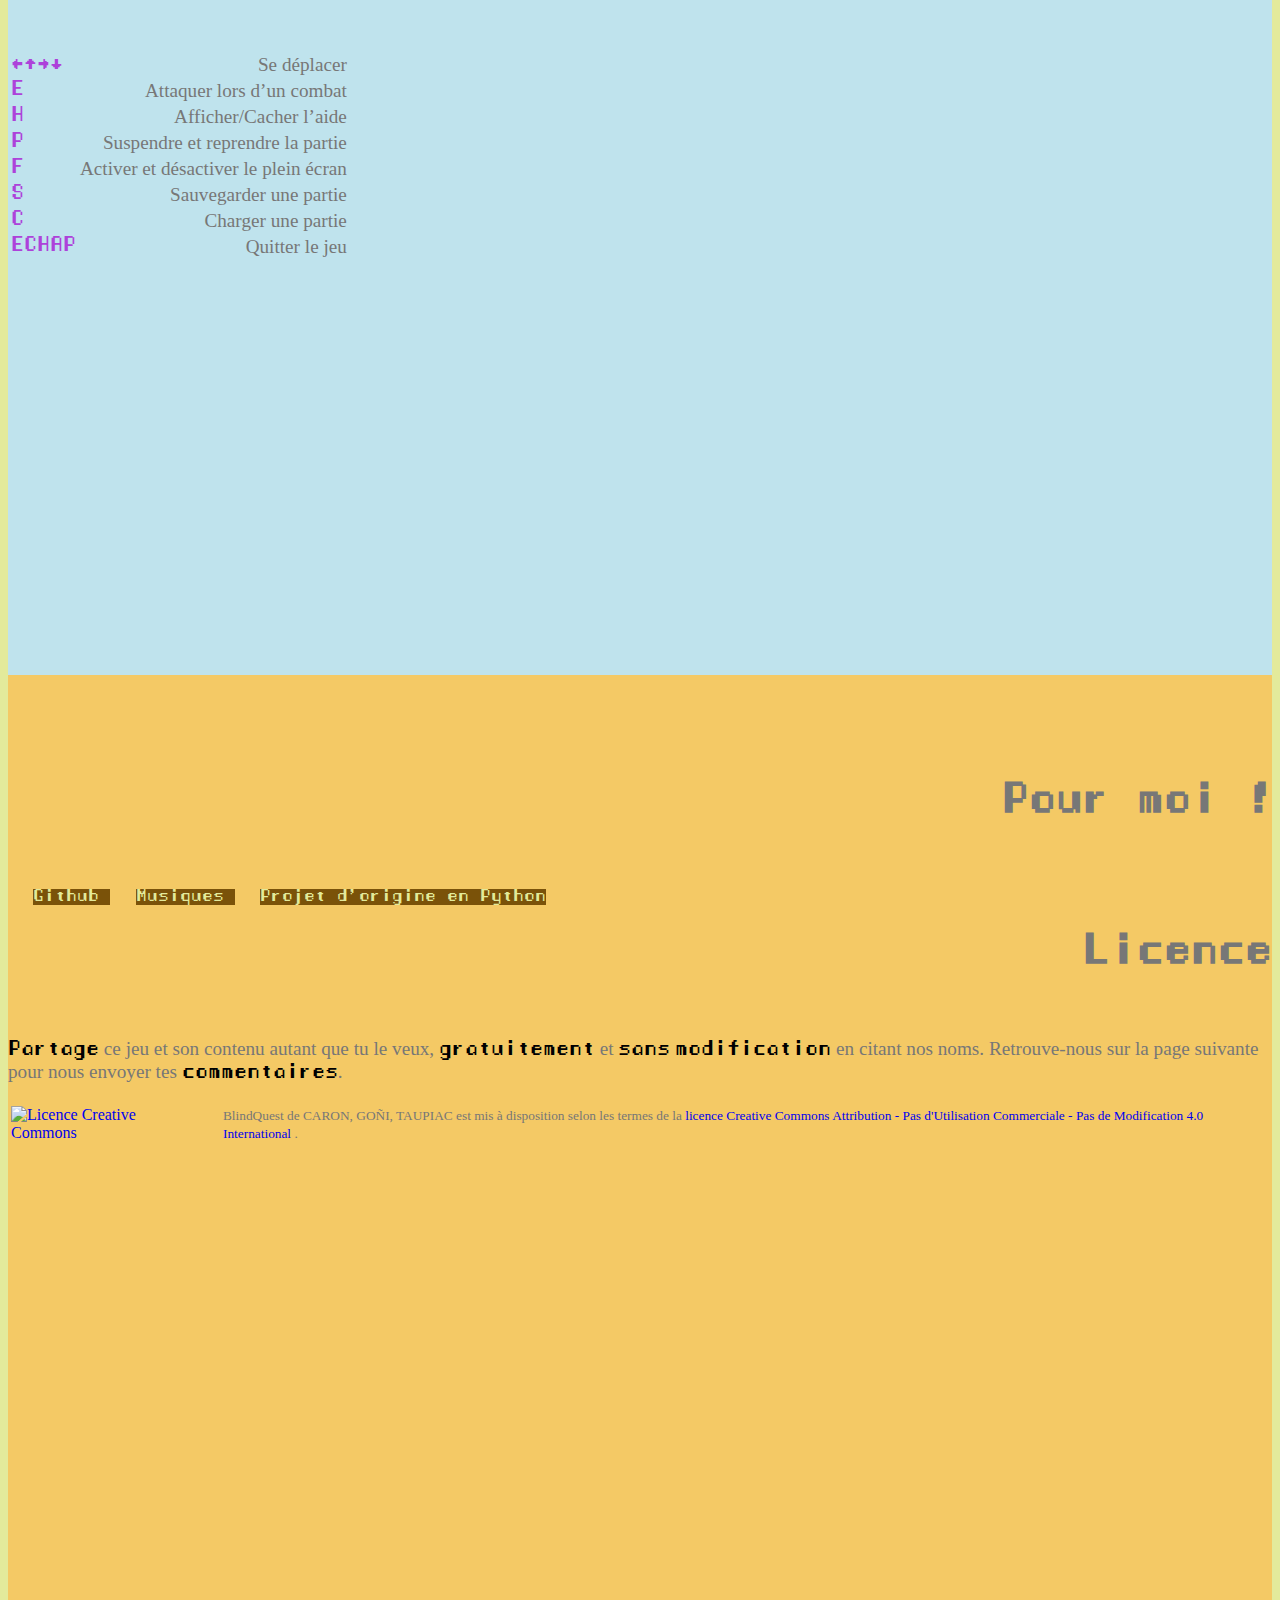
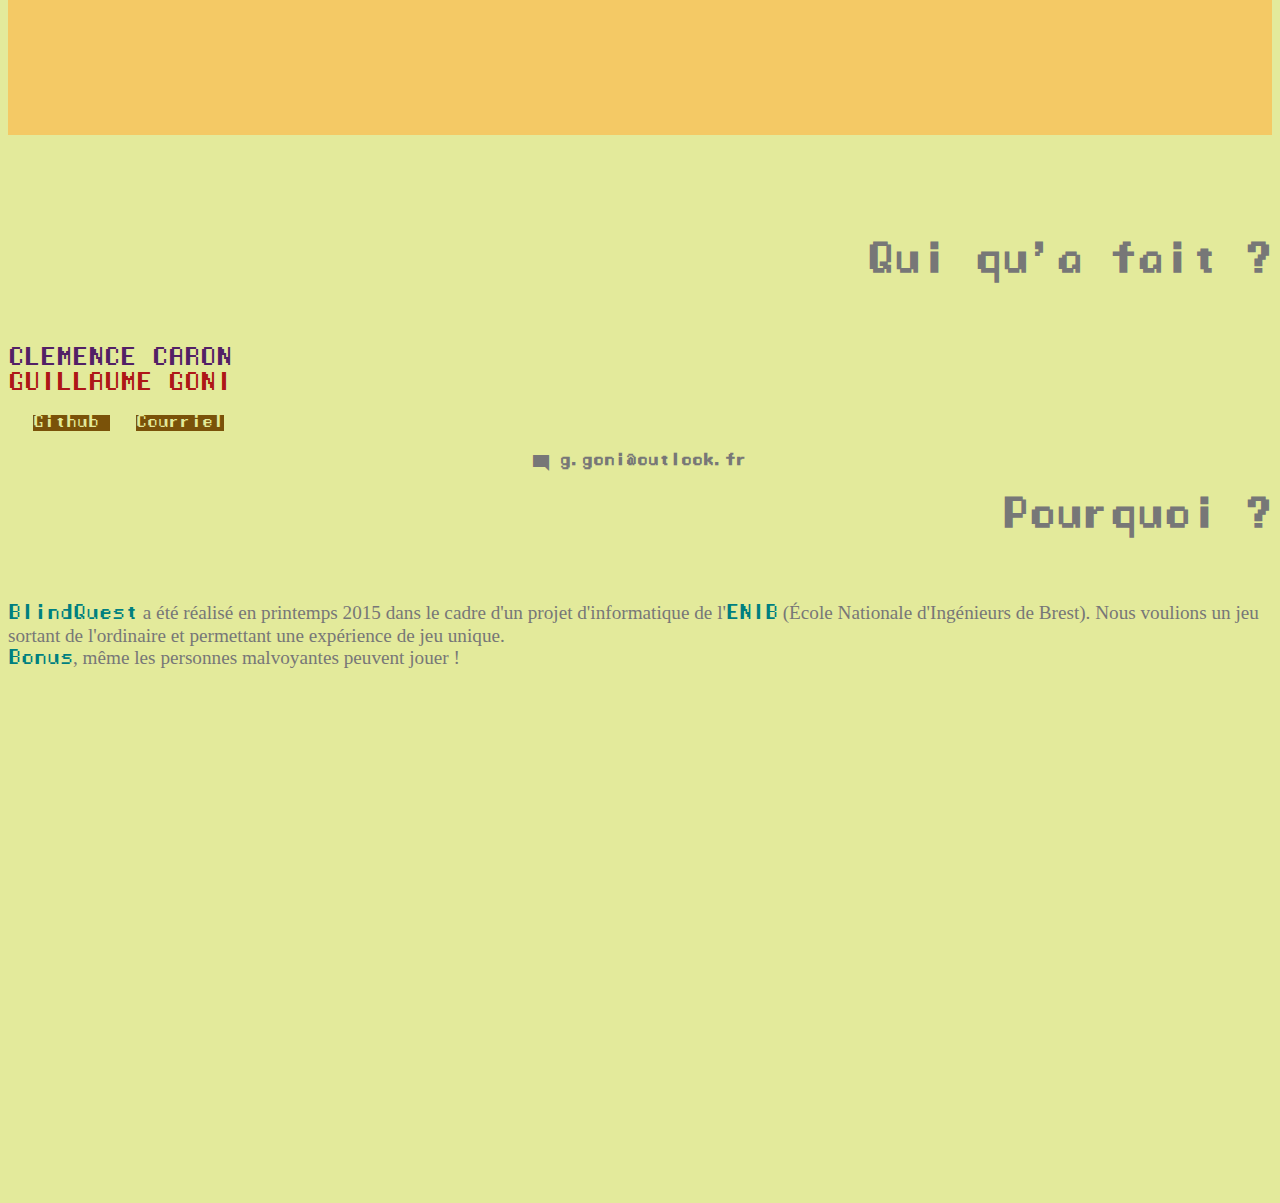
==== commit 167f7b4d: "changed main pages to Js version" ====
--- a/index.html
+++ b/index.html
@@ -73,7 +73,7 @@
                 <div class="row">
                     <div class="col-lg">
                         <img class="logo img-fluid d-block mb-5 mx-auto" alt="BlindQuest" src="img/logo.png" />
-                        <a class="btn-bq btn-effect btn btn-block" href="https://github.com/guydunigo/BlindQuest/archive/master.zip">Je le veux !</a>
+                        <a class="btn-bq btn-effect btn btn-block" href="/game">Je veux jouer !</a>
                     </div>
                     <div class="separator col-lg-1"></div>
                     <div class="col-lg d-flex align-items-center">
@@ -155,17 +155,14 @@
                     <div class="col-lg">
                         <h1 class="head">Pour moi !</h1>
                         <div>
-                            <a class="btn-bq btn-effect btn btn-block" href="https://github.com/guydunigo/BlindQuest/archive/master.zip">
-                                Archive ZIP
-                            </a>
-                            <a class="btn-bq btn-effect btn btn-block" href="https://github.com/guydunigo/BlindQuest/">
+                            <a class="btn-bq btn-effect btn btn-block" href="https://github.com/guydunigo/BlindQuest_Js/">
                                 Github
                             </a>
                             <a class="btn-bq btn-effect btn btn-block" href="https://github.com/guydunigo/BlindQuest/tree/master/sons">
                                 Musiques
                             </a>
-                            <a class="btn-bq btn-effect btn btn-block" href="https://github.com/guydunigo/BlindQuest/blob/master/README.md">
-                                Documentation
+                            <a class="btn-bq btn-effect btn btn-block" href="https://github.com/guydunigo/BlindQuest/">
+                                Projet d'origine en Python
                             </a>
                         </div>
                     </div>
--- a/css/stylesheet.css
+++ b/css/stylesheet.css
@@ -6,42 +6,42 @@
 /*-------------------- General --------------------*/
 
 html,body {
-background-color: #e3ea9b;
-color: #777;
+	background-color: #e3ea9b;
+	color: #777;
 }
 
 h1,h2,h3,h4,h5,.navbar-brand {
-font-family: Manaspace;
-color: #777;
-text-align: center;
+	font-family: Manaspace;
+	color: #777;
+	text-align: center;
 }
 
 h1.head {
-text-align: center;
-font-size: 1.5rem;
-margin-bottom: 1rem;
+	text-align: center;
+	font-size: 1.5rem;
+	margin-bottom: 1rem;
 }
 
 .bq {
-font-family: Manaspace;
-color: #007F7F;
+	font-family: Manaspace;
+	color: #007F7F;
 }
 
 img.logo {
-image-rendering: -moz-crisp-edges;
-image-rendering: -o-crisp-edges;
-image-rendering: -webkit-optimize-contrast;
--ms-interpolation-mode: nearest-neighbor;
-image-rendering: pixelated;
+	image-rendering: -moz-crisp-edges;
+	image-rendering: -o-crisp-edges;
+	image-rendering: -webkit-optimize-contrast;
+	-ms-interpolation-mode: nearest-neighbor;
+	image-rendering: pixelated;
 }
 
 /* Large devices (desktops, 992px and up) */
 @media (min-width: 992px) {
-h1.head {
-	text-align: right;
-	font-size: 2.5rem;
-	margin-bottom: 4rem;
-}
+	h1.head {
+		text-align: right;
+		font-size: 2.5rem;
+		margin-bottom: 4rem;
+	}
 }
 
 /*-------------------- Buttons --------------------*/ 
@@ -52,246 +52,246 @@
 button,
 button:active,
 button:focus {
-border: 0;
-text-decoration: none;
+	border: 0;
+	text-decoration: none;
 }
 
 .btn-bq, 
 .btn-bq:focus,
 .btn-bq:hover,
 .btn-bq:active {
-border-radius: 0;
-background-color: #7A5209;
-color: #e3ea9b;
-font-family: Manaspace;
-margin-bottom: 0.5rem;
+	border-radius: 0;
+	background-color: #7A5209;
+	color: #e3ea9b;
+	font-family: Manaspace;
+	margin-bottom: 0.5rem;
 }
 
 .btn-bq:last-child {
-margin-bottom: 0;
+	margin-bottom: 0;
 }
 
 .btn-effect {
-transition-duration: 0.7s;
-margin-left: 2%;
-width: 96%;
+	transition-duration: 0.7s;
+	margin-left: 2%;
+	width: 96%;
 }
 
 .btn-effect:hover {
-width: 110%;
-margin-left: -5%;
+	width: 110%;
+	margin-left: -5%;
 }
 
 .btn-effect:active {
-transition-duration: 0.4s;
-width: 90%;
-margin-left: 5%;
+	transition-duration: 0.4s;
+	width: 90%;
+	margin-left: 5%;
 }
 
 /* Medium devices (tablets, 768px and up) */
 @media (min-width: 768px) {
-.btn-bq, 
-.btn-bq:focus,
-.btn-bq:hover,
-.btn-bq:active {
-	margin-bottom: 1.5rem;
-}
-
-.btn-bq:last-child {
-	margin-bottom: 0;
-}
+	.btn-bq, 
+	.btn-bq:focus,
+	.btn-bq:hover,
+	.btn-bq:active {
+		margin-bottom: 1.5rem;
+	}
+
+	.btn-bq:last-child {
+		margin-bottom: 0;
+	}
 }
 
 /*-------------------- Navbar and bottom bar --------------------*/
 
 footer {
-z-index: 20;
-width: 100%;
-height: 7px;
-background-color: #d7a140;
+	z-index: 20;
+	width: 100%;
+	height: 7px;
+	background-color: #d7a140;
 }
 
 .navbar {
-background-color: #dced33;
-border-bottom: 5px solid #d7a140;
-
-z-index: 20;
+	background-color: #dced33;
+	border-bottom: 5px solid #d7a140;
+
+	z-index: 20;
 }
 
 .navbar a#lang {
-color: #7A5209;
+	color: #7A5209;
 }
 
 .navbar .navbar-brand {
-padding: 0;
-font-size: 1.5rem;
+	padding: 0;
+	font-size: 1.5rem;
 }
 
 .navbar .navbar-brand:hover {
-color: #5e5e5e;
+	color: #5e5e5e;
 }
 
 /*-------------------- Slide navbar --------------------*/
 
 #navbar-links {
-position: fixed;
-right: 0;
-top: 40vh;
-z-index: 50;
+	position: fixed;
+	right: 0;
+	top: 40vh;
+	z-index: 50;
 }
 
 #navbar-links ul li {
-margin-bottom: 2rem;
+	margin-bottom: 2rem;
 }
 
 #navbar-links ul li a {
-color: #7A5209;
-padding-right: 1.5vw;
+	color: #7A5209;
+	padding-right: 1.5vw;
 }
 
 #navbar-links ul li.active a {
-color: #007F7F;
+	color: #007F7F;
 }
 
 /*-------------------- Change slide arrows --------------------*/
 
 .arrow {
-z-index: 10;
-
-font-size: 1.5rem;
+	z-index: 10;
+
+	font-size: 1.5rem;
 }
 
 .up-arrow {
-top: 4rem;
+	top: 4rem;
 }
 
 .down-arrow {
-bottom: 1rem;
+	bottom: 1rem;
 }
 
 .arrow span {
-transition-duration: 0.5s;
+	transition-duration: 0.5s;
 }
 .arrow button:active span {
-transition-duration: 0.1s;
+	transition-duration: 0.1s;
 }
 
 .arrow button,
 .arrow button:hover,
 .arrow button:focus,
 .arrow button:active {
-color: #777;
+	color: #777;
 }
 
 .up-arrow button:hover span {
-top: -1rem;
+	top: -1rem;
 }
 
 .up-arrow button:active span {
-top: -10rem;
+	top: -10rem;
 }
 
 .down-arrow button:hover span {
-top: 1rem;
+	top: 1rem;
 }
 
 .down-arrow button:active span {
-top: 10rem;
+	top: 10rem;
 }
 
 /* Medium devices (tablets, 768px and up) */
 @media (min-width: 768px) {
-.arrow {
-	font-size: 3rem;
-}
-
-.up-arrow {
-	top: 4rem;;
-}
+	.arrow {
+		font-size: 3rem;
+	}
+
+	.up-arrow {
+		top: 4rem;;
+	}
 }
 
 /*-------------------- Slides --------------------*/
 
 .slide {
-min-height: 100vh;
-padding: 5rem 0;
+	min-height: 100vh;
+	padding: 5rem 0;
 }
 
 .separator {
-margin-top: 3vh;
+	margin-top: 3vh;
 }
 
 /* Large devices (desktops, 992px and up) */
 @media (min-width: 992px) {
-.content {
-	font-size: 1.2rem;
-}
+	.content {
+		font-size: 1.2rem;
+	}
 }
 
 /*-------------------- intro slide --------------------*/
 
 #intro .logo {
-max-height: 30vh;
+	max-height: 30vh;
 }
 
 /* Large devices (desktops, 992px and up) */
 @media (min-width: 992px) {
-#intro .logo {
-	max-height: 100%;
-}
+	#intro .logo {
+		max-height: 100%;
+	}
 }
 
 /*-------------------- func slide --------------------*/
 
 #func table td:first-child {
-min-width: auto;
+	min-width: auto;
 }
 #func table td:last-child {
-text-align: right;
+	text-align: right;
 }
 
 #func.slide {
-background-color: #BFE3ED;
+	background-color: #BFE3ED;
 }
 
 #func .bq {
-color: #AD42DA;
+	color: #AD42DA;
 }
 
 /*-------------------- dl slide --------------------*/
 
 #download td:first-child {
-padding-right: 1rem;
+	padding-right: 1rem;
 }
 
 #download.slide {
-background-color: #F4C965;
+	background-color: #F4C965;
 }
 
 #download .bq {
-color: black;
+	color: black;
 }
 
 /*-------------------- contact slide --------------------*/
 
 #contact .names {
-font-family: Manaspace;
-font-size: 1.5rem;
-margin-bottom: 0.5rem;
+	font-family: Manaspace;
+	font-size: 1.5rem;
+	margin-bottom: 0.5rem;
 }
 
 #contact #clem {
-color: #522066;
+	color: #522066;
 }
 
 #contact  #gg {
-color: #AE1717;
+	color: #AE1717;
 }
 
 #contact #gg {
-padding-bottom: 0.5rem;
+	padding-bottom: 0.5rem;
 }
 
 #contact .oi {
-vertical-align: bottom;
+	vertical-align: bottom;
 }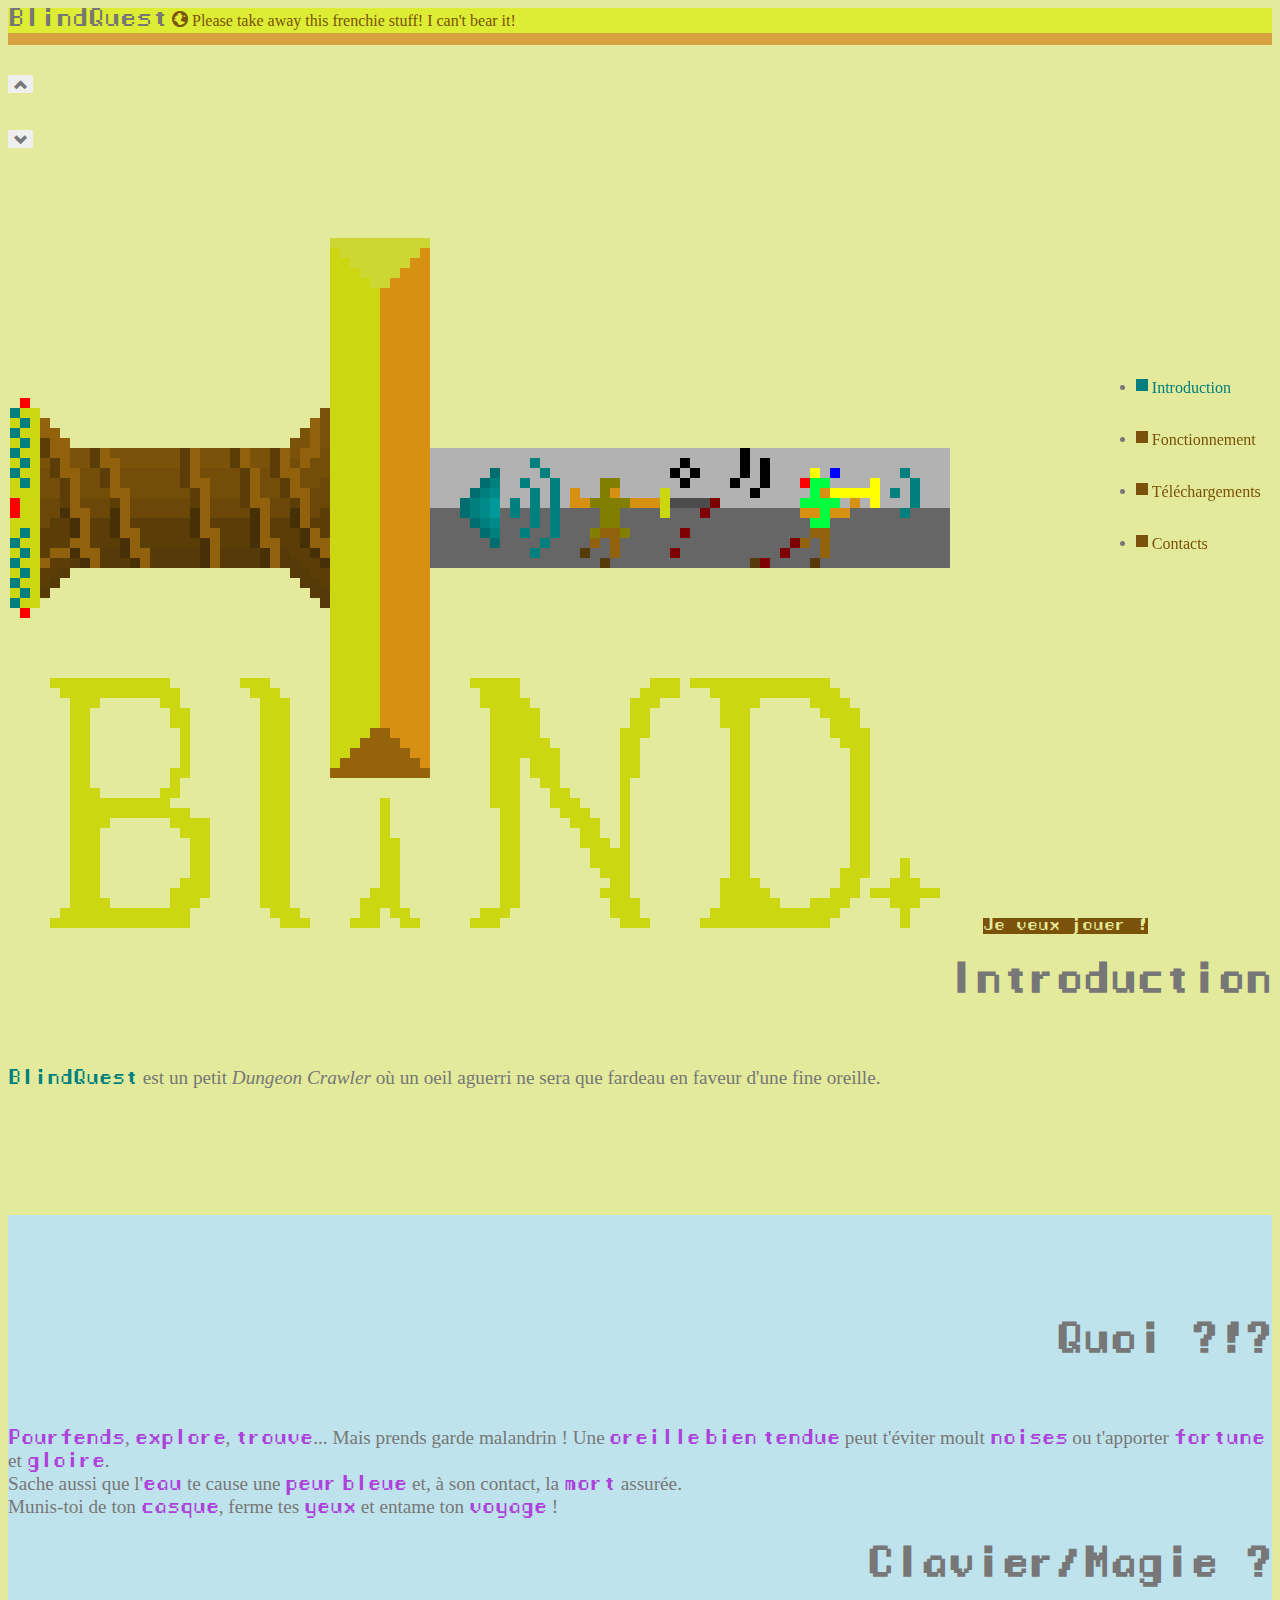
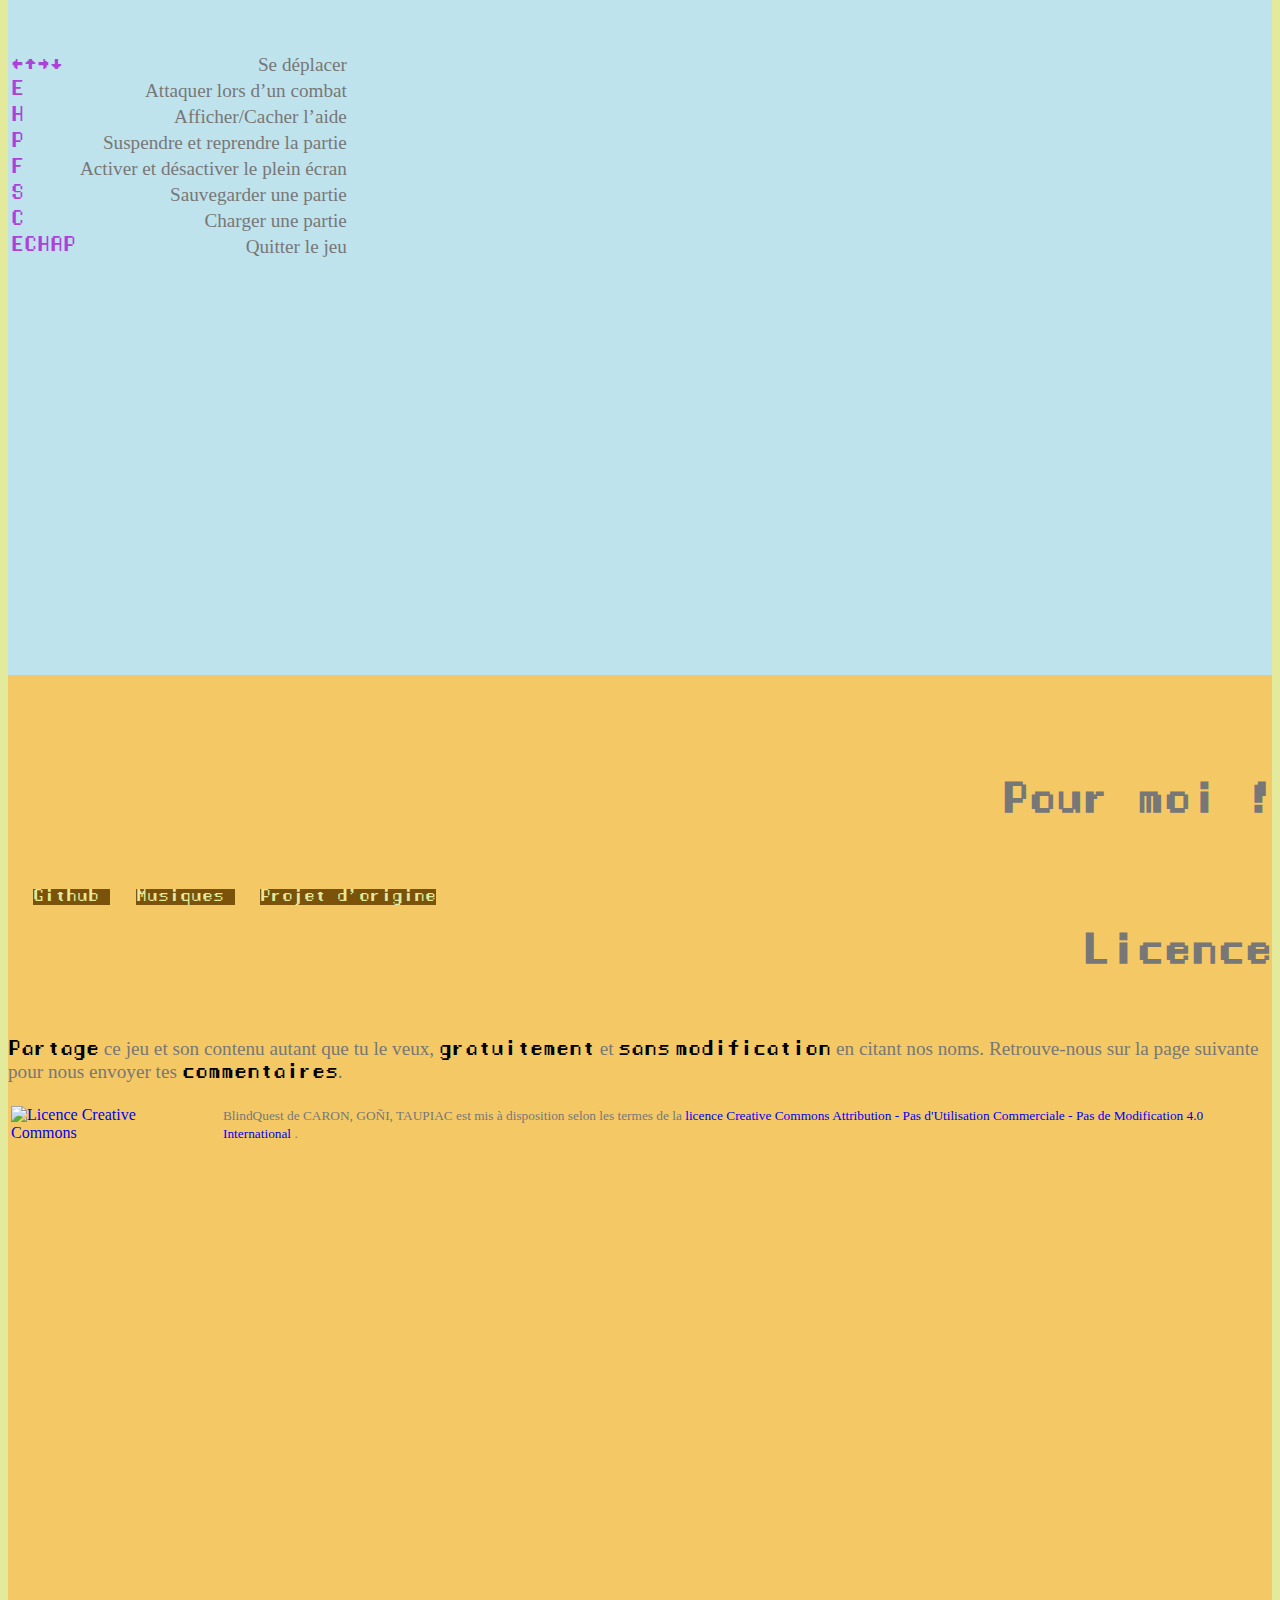
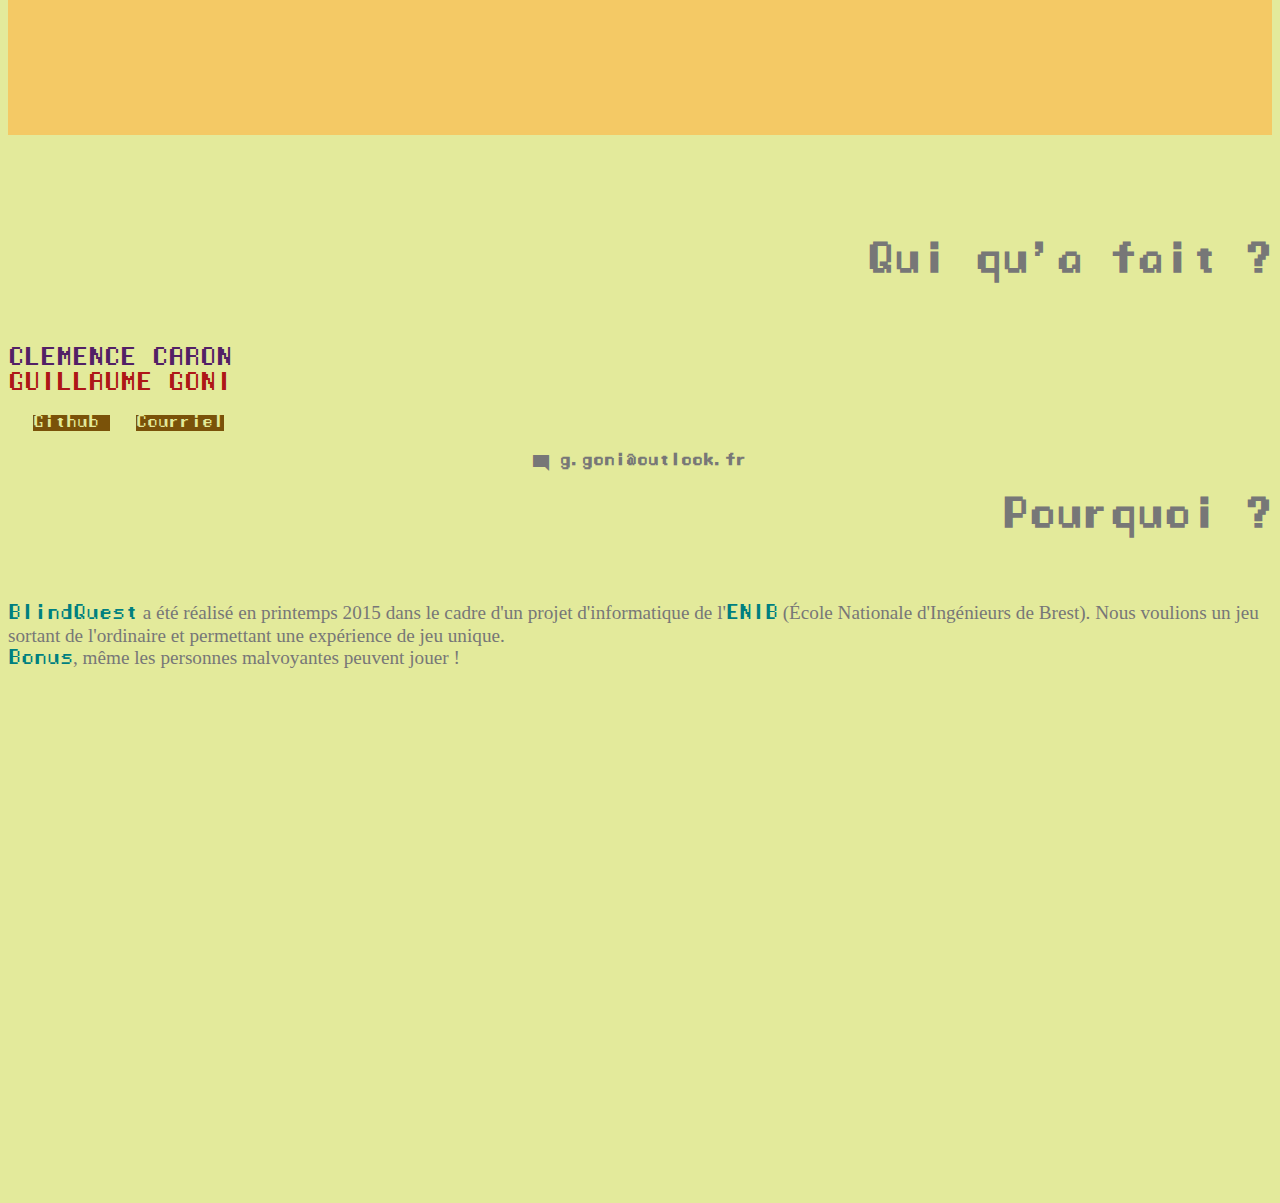
==== commit ada92165: "game logo to website logo + shortened original project txt" ====
--- a/index.html
+++ b/index.html
@@ -162,7 +162,7 @@
                                 Musiques
                             </a>
                             <a class="btn-bq btn-effect btn btn-block" href="https://github.com/guydunigo/BlindQuest/">
-                                Projet d'origine en Python
+                                Projet d'origine
                             </a>
                         </div>
                     </div>
